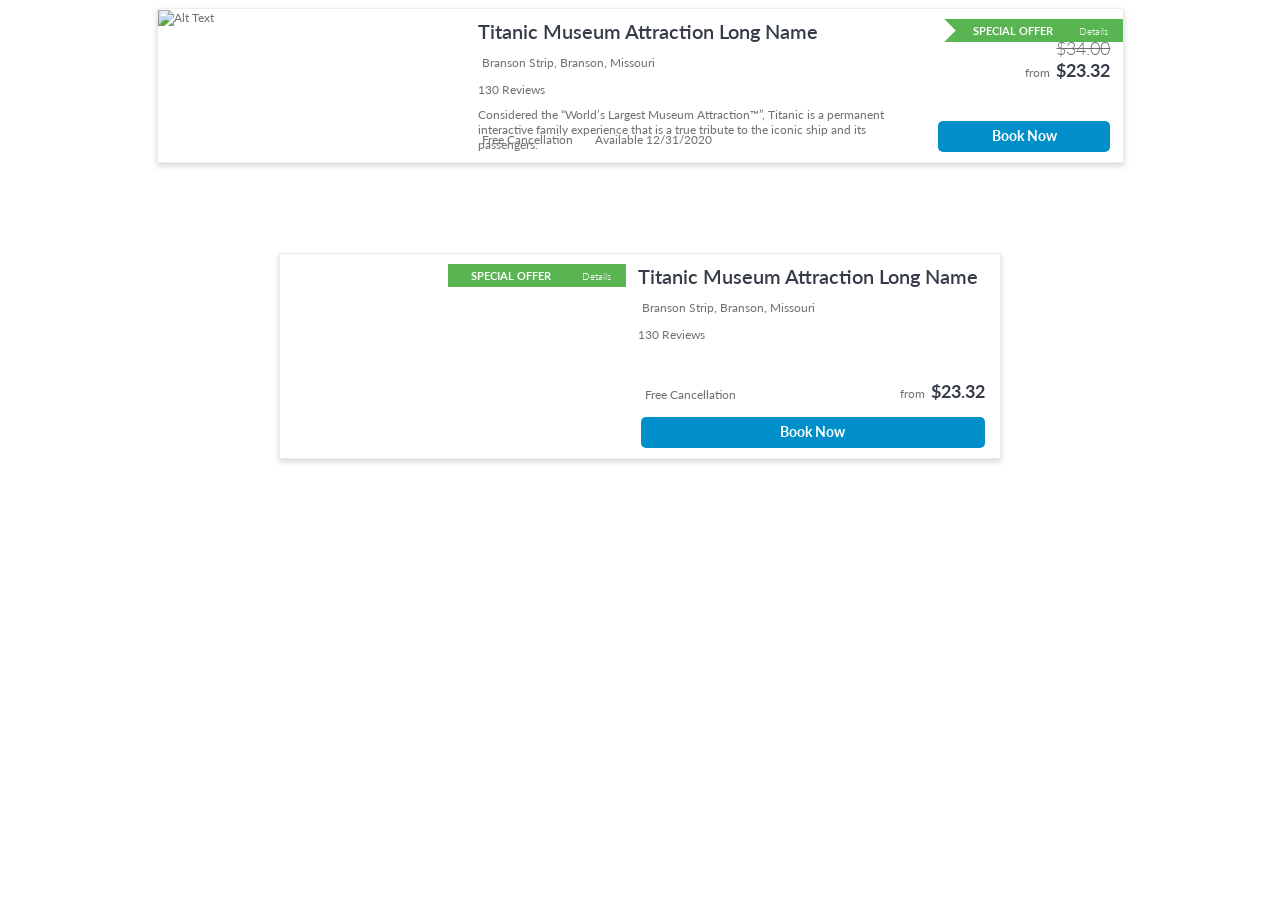
==== index.html @ 86818604 "." ====
<!doctype html>
<html lang="en">

  <head>

    <meta charset="utf-8">
    <meta name="viewport" content="width=device-width, initial-scale=1, shrink-to-fit=no">
    <meta name="author" content="Andres Ramirez - Front End Developer">

    <title>Tripster - Test</title>

    <link rel="stylesheet" type="text/css" href="https://static.reservedirect.com/Content/fontawesome/css/all.min.css" />

    <link href="https://fonts.googleapis.com/css2?family=Lato:wght@300;400;700&display=swap" rel="stylesheet">

    <link rel="stylesheet" type="text/css" href="css/promo-card.css" />

  </head>

  <body>

    <!-- Insert TEST content here! -->

    <!-- REGULAR VERSION -->
    <div class="promo-card">

      <div class="row">
        <div class="media">
          <div class="img-wrapper">
            <img src="https://content.tripster.com/media/product/gallery/539/Titanic___World_s_Largest_Museum_Attraction_(002).jpg" class="img-fluid" alt="Alt Text">
            <div class="offer-tab">
              <i class="fas fa-star mr"></i> SPECIAL OFFER <a href="" class="small">Details</a>
              <div class="indent lg-only"></div>
            </div>
          </div>
        </div>
        <!-- /.media -->

        <div class="card-details row">

          <div class="info">
            <h2 class="title">
              Titanic Museum Attraction Long Name
            </h2>
            <div class="location mb">
              <i class="fas fa-map-marker-alt gray mr"></i>
              Branson Strip, Branson, Missouri
            </div>
            <div class="ratings mb">
              <i class="fas fa-star gold"></i>
              <i class="fas fa-star gold"></i>
              <i class="fas fa-star gold"></i>
              <i class="fas fa-star gold"></i>
              <i class="fas fa-star-half-alt gold"></i>
              <span class="ml-sm">130 Reviews</span>
            </div>
            <div class="description mb">
              Considered the “World’s Largest Museum Attraction™”, Titanic is a permanent interactive family experience that is a true tribute to the iconic ship and its passengers.
            </div>
            <div class="policy lg-only">
              <span class="cancellation mb">
                <i class="fas fa-shield-check gray mr"></i>
                Free Cancellation
              </span>
              <span class="availability mb">
                <i class="fas fa-calendar-alt gray mr"></i>
                Available 12/31/2020
              </span>
            </div>
          </div>
          <!-- /.info -->

          <div class="pricebox row center-align">
            <div class="policy d-lg-none">
              <span class="cancellation d-block mb">
                <i class="fas fa-shield-check gray mr"></i>
                Free Cancellation
              </span>
              <span class="availability d-block mb">
                <i class="fas fa-calendar-alt gray mr"></i>
                Available 12/31/2020
              </span>
            </div>
            <div class="value mb">
              <div class="full-price">
                <del>
                  $34.00
                </del>
              </div>
              <div class="discount-price">
                <span class="small">from &nbsp;</span>$23.32
              </div>
            </div>
            <div class="cta">
              <a href="" class="button">
                Book Now
              </a>
            </div>
          </div>
          <!-- /.pricebox -->

        </div>
        <!-- /.card-details -->

      </div>
      <!-- /.row -->
    </div>
    <!-- /.promo-card -->

    <br><br><br><br><br>

    <!-- TRUNCATED VERSION -->
    <div class="promo-card truncated">

      <div class="row">

        <div class="media">
          <div class="img-wrapper">
            <img src="https://content.tripster.com/media/product/gallery/539/Titanic___World_s_Largest_Museum_Attraction_(002).jpg" class="img-fluid" alt="Alt Text">
            <div class="offer-tab">
              <i class="fas fa-star mr"></i> SPECIAL OFFER <a href="" class="small">Details</a>
              <div class="indent lg-only"></div>
            </div>
          </div>
        </div>
        <!-- /.media -->

        <div class="card-details row">

          <div class="info">
            <h2 class="title">
              Titanic Museum Attraction Long Name
            </h2>
            <div class="location mb">
              <i class="fas fa-map-marker-alt gray mr"></i>
              Branson Strip, Branson, Missouri
            </div>
            <div class="ratings mb">
              <i class="fas fa-star gold"></i>
              <i class="fas fa-star gold"></i>
              <i class="fas fa-star gold"></i>
              <i class="fas fa-star gold"></i>
              <i class="fas fa-star-half-alt gold"></i>
              <span class="ml-sm">130 Reviews</span>
            </div>
            <div class="description mb">
              Considered the “World’s Largest Museum Attraction™”, Titanic is a permanent interactive family experience that is a true tribute to the iconic ship and its passengers.
            </div>
          </div>
          <!-- /.info -->

          <div class="pricebox row center-align">
            <div class="policy d-lg-none">
              <span class="cancellation d-block mb">
                <i class="fas fa-shield-check gray mr"></i>
                Free Cancellation
              </span>
              <span class="availability d-block mb">
                <i class="fas fa-calendar-alt gray mr"></i>
                Available 12/31/2020
              </span>
            </div>
            <div class="value mb">
              <div class="full-price">
                <del>
                  $34.00
                </del>
              </div>
              <div class="discount-price">
                <span class="small">from &nbsp;</span>$23.32
              </div>
            </div>
            <div class="cta">
              <a href="" class="button">
                Book Now
              </a>
            </div>
          </div>
          <!-- /.pricebox -->

        </div>
        <!-- /.card-details -->

      </div>
      <!-- /.row -->
    </div>
    <!-- /.promo-card.truncated -->

  </body>
</html>
---- css/promo-card.css ----
/***** PROMO CARD *****/


/* Mobile Display */

.promo-card {
  font-family: 'Lato', sans-serif !important;
  font-size: 12px;
  color: #707070;
  position: relative;
  max-width: 305px;
  border: 1px solid rgba(112, 112, 112, 0.13);
  background: #ffffff;
  box-shadow: 0px 3px 6px rgba(0, 0, 0, 0.16);
  margin: 0 auto;
}

.promo-card.truncated .info .description,
.promo-card.truncated .pricebox .availability,
.promo-card.truncated .pricebox .full-price {
  display: none !important;
}

.promo-card.border-solid {
  border: 1px solid #D1D1D1;
  box-shadow: none;
}

.promo-card *,
.promo-card ::after,
.promo-card::before {
  box-sizing: border-box;
}

.promo-card .img-fluid {
  max-width: 100%;
  height: auto;
  vertical-align: middle;
  border-style: none;
}

.promo-card .d-block {
  display: block;
}

.promo-card a {
  text-decoration: none;
}

.promo-card .fas {
  font-size: 14px;
}

.promo-card .gray {
  color: #D1D1D1;
}

.promo-card .gold {
  color: #FAAA2F;
}

.promo-card .small {
  font-size: 12px;
  font-weight: 400;
  color: #707070;
}

.promo-card .mb {
  margin-bottom: 10px;
}

.promo-card .mr {
  margin-right: 4px;
}

.promo-card .row {
  margin: 0;
  display: -ms-flexbox;
  display: flex;
  -ms-flex-wrap: wrap;
  flex-wrap: wrap;
}

.promo-card .center-align {
  -ms-flex-align: center!important;
  align-items: center!important;
}

.promo-card .info {
  padding: 10px 12px;
}

.promo-card .media {
  position: relative;
}

.promo-card .media img {
  width: 100%;
  max-width: 305px;
}

.promo-card .offer-tab {
  background: #59B552;
  color: #ffffff;
  font-weight: 700;
  font-size: 11px;
  text-transform: uppercase;
  padding: 5px 15px;
  width: 178px;
  display: flex;
  -ms-flex-align: center!important;
  align-items: center!important;
  position: absolute;
  top: 10px;
  right: 0;
}

.promo-card .offer-tab .indent {
  position: absolute;
  top: 0px;
  left: -15px;
  border-style: solid;
  border-width: 0px 23px 23px 0;
  border-color: transparent #ffffff transparent transparent;
  transform: rotate(45deg);
}

.promo-card .offer-tab .fas {
  font-size: 12px;
  margin-right: 8px;
}

.promo-card .offer-tab .small {
  color: #ffffff;
  font-weight: 300;
  font-size: 10px;
  text-transform: none;
  margin-left: auto;
}

.promo-card .value {
  font-size: 18px;
  text-align: right;
}

.promo-card .full-price {
  font-weight: 300;
}

.promo-card .discount-price {
  color: #363C48;
  font-weight: 700;
  margin-bottom: 5px;
}

.promo-card h2.title {
  font-size: 20px;
  font-weight: 600;
  color: #363C48;
  margin: 0 0 10px 0;
  padding: 0;
}

.promo-card .policy {
  -ms-flex: 0 0 58%;
  flex: 0 0 58%;
  max-width: 58%;
}

.promo-card .value {
  -ms-flex: 0 0 42%;
  flex: 0 0 42%;
  max-width: 42%;
}

.promo-card .pricebox {
  padding: 0 15px 10px;
  margin-top: auto;
  width: 100%;
  max-width: 100%;
}

.promo-card .cta {
  margin-top: auto;
  width: 100%;
}

.promo-card a.button {
  background-color: #008FC9;
  color: #ffffff;
  font-weight: 700;
  font-size: 14px;
  padding: 6px 24px;
  text-align: center;
  border-radius: 5px;
  display: block;
  width: 100%;
  vertical-align: middle;
  line-height: 1.35;
}


/* Tablet Display */

@media (min-width: 576px) {
  .promo-card {
    max-width: 720px;
  }
  .promo-card .media {
    -ms-flex: 0 0 48%;
    flex: 0 0 48%;
    max-width: 48%;
    overflow: hidden;
  }
  .promo-card .media img {
    width: auto;
    max-width: 100%; /* IE Fix, ignored by Chrome */
    max-width: initial;
    height: 305px;
  }
  .promo-card.truncated .img-wrapper {
    display: flex;
    height: 204px;
    align-items: center;
    justify-content: center;
  }
  .promo-card .card-details {
    -ms-flex: 0 0 52%;
    flex: 0 0 52%;
    max-width: 52%;
  }
}


/* Desktop Display */

@media (min-width: 992px) {
  .promo-card:not(.truncated) {
    max-width: 965px;
  }
  .promo-card .d-lg-none {
    display: none !important;
  }
  .promo-card.truncated .lg-only {
    display: none !important;
  }
  .promo-card.truncated .d-lg-none {
    display: block !important;
  }
  .promo-card:not(.truncated) .media {
    position: static;
    -ms-flex: 0 0 32%;
    flex: 0 0 32%;
    max-width: 32%;
    max-height: 204px;
  }
  .promo-card:not(.truncated) .media img {
    height: auto;
    max-width: 100%;
  }
  .promo-card:not(.truncated) .offer-tab {
    padding: 5px 15px 5px 22px;
    width: 180px;
  }
  .promo-card:not(.truncated) .card-details {
    -ms-flex: 0 0 68%;
    flex: 0 0 68%;
    max-width: 68%;
  }
  .promo-card:not(.truncated) .info {
    -ms-flex: 0 0 70%;
    flex: 0 0 70%;
    max-width: 70%;
  }
  .promo-card h2.title {
    font-size: 20px;
  }
  .promo-card .description {
    margin-bottom: auto;
  }
  .promo-card .policy.lg-only {
    position: absolute;
    bottom: 15px;
    max-width: 100%;
    flex: 0 0;
    -ms-flex: 0 0;
  }
  .promo-card:not(.truncated) .policy .cancellation,
  .promo-card:not(.truncated) .policy .availability {
    margin-bottom: 15px;
    margin-right: 15px;
  }
  .promo-card:not(.truncated) .pricebox {
    flex: 0 0 30%;
    max-width: 30%;
    padding: 0 12px 10px 12px;
    margin-top: 0;
  }
  .promo-card:not(.truncated) .value {
    -ms-flex: 0 0 100%;
    flex: 0 0 100%;
    max-width: 100%;
    margin-top: 20px;
  }
}

@media (max-width: 991.98px) {
  .lg-only {
    display: none !important;
  }
}
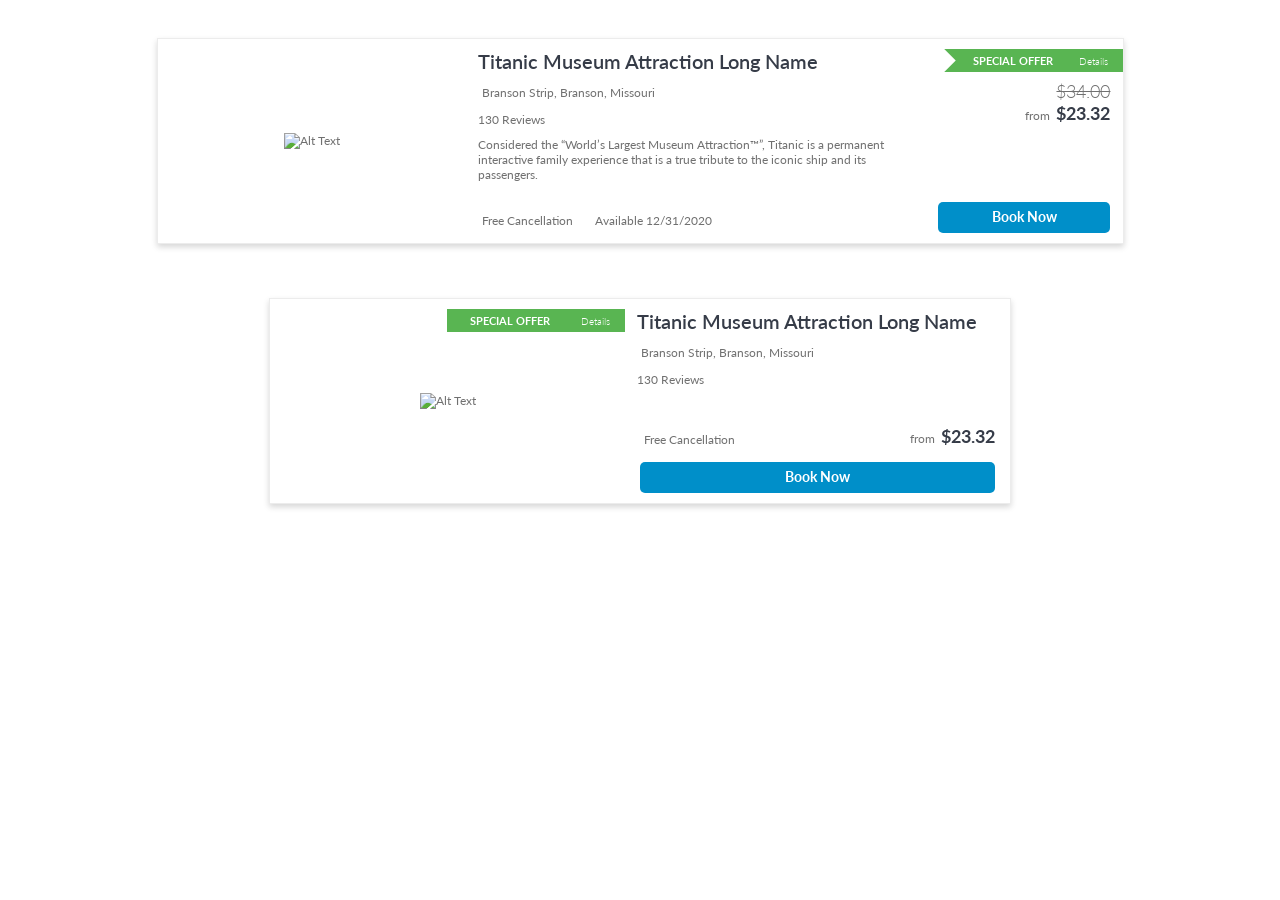
==== commit 3e7346f8: "final edits" ====
--- a/index.html
+++ b/index.html
@@ -22,170 +22,174 @@
 
     <!-- Insert TEST content here! -->
 
-    <!-- REGULAR VERSION -->
-    <div class="promo-card">
+    <div style="padding: 30px 10px">
 
-      <div class="row">
-        <div class="media">
-          <div class="img-wrapper">
-            <img src="https://content.tripster.com/media/product/gallery/539/Titanic___World_s_Largest_Museum_Attraction_(002).jpg" class="img-fluid" alt="Alt Text">
-            <div class="offer-tab">
-              <i class="fas fa-star mr"></i> SPECIAL OFFER <a href="" class="small">Details</a>
-              <div class="indent lg-only"></div>
+      <!-- REGULAR VERSION -->
+      <div class="promo-card">
+
+        <div class="row">
+          <div class="media">
+            <div class="img-wrapper">
+              <img src="https://content.tripster.com/media/product/gallery/539/Titanic___World_s_Largest_Museum_Attraction_(002).jpg" class="img-fluid" alt="Alt Text">
+              <div class="offer-tab">
+                <i class="fas fa-star mr"></i> SPECIAL OFFER <a href="" class="small">Details</a>
+                <div class="indent lg-only"></div>
+              </div>
             </div>
           </div>
+          <!-- /.media -->
+
+          <div class="card-details row">
+
+            <div class="info">
+              <h2 class="title">
+                Titanic Museum Attraction Long Name
+              </h2>
+              <div class="location mb">
+                <i class="fas fa-map-marker-alt gray mr"></i>
+                Branson Strip, Branson, Missouri
+              </div>
+              <div class="ratings mb">
+                <i class="fas fa-star gold"></i>
+                <i class="fas fa-star gold"></i>
+                <i class="fas fa-star gold"></i>
+                <i class="fas fa-star gold"></i>
+                <i class="fas fa-star-half-alt gold"></i>
+                <span class="ml-sm">130 Reviews</span>
+              </div>
+              <div class="description mb">
+                Considered the “World’s Largest Museum Attraction™”, Titanic is a permanent interactive family experience that is a true tribute to the iconic ship and its passengers.
+              </div>
+              <div class="policy lg-only">
+                <span class="cancellation mb">
+                  <i class="fas fa-shield-check gray mr"></i>
+                  Free Cancellation
+                </span>
+                <span class="availability mb">
+                  <i class="fas fa-calendar-alt gray mr"></i>
+                  Available 12/31/2020
+                </span>
+              </div>
+            </div>
+            <!-- /.info -->
+
+            <div class="pricebox row center-align">
+              <div class="policy d-lg-none">
+                <span class="cancellation d-block mb">
+                  <i class="fas fa-shield-check gray mr"></i>
+                  Free Cancellation
+                </span>
+                <span class="availability d-block mb">
+                  <i class="fas fa-calendar-alt gray mr"></i>
+                  Available 12/31/2020
+                </span>
+              </div>
+              <div class="value mb">
+                <div class="full-price">
+                  <del>
+                    $34.00
+                  </del>
+                </div>
+                <div class="discount-price">
+                  <span class="small">from &nbsp;</span>$23.32
+                </div>
+              </div>
+              <div class="cta">
+                <a href="" class="button">
+                  Book Now
+                </a>
+              </div>
+            </div>
+            <!-- /.pricebox -->
+
+          </div>
+          <!-- /.card-details -->
+
         </div>
-        <!-- /.media -->
+        <!-- /.row -->
+      </div>
+      <!-- /.promo-card -->
 
-        <div class="card-details row">
+      <br><br><br>
 
-          <div class="info">
-            <h2 class="title">
-              Titanic Museum Attraction Long Name
-            </h2>
-            <div class="location mb">
-              <i class="fas fa-map-marker-alt gray mr"></i>
-              Branson Strip, Branson, Missouri
-            </div>
-            <div class="ratings mb">
-              <i class="fas fa-star gold"></i>
-              <i class="fas fa-star gold"></i>
-              <i class="fas fa-star gold"></i>
-              <i class="fas fa-star gold"></i>
-              <i class="fas fa-star-half-alt gold"></i>
-              <span class="ml-sm">130 Reviews</span>
-            </div>
-            <div class="description mb">
-              Considered the “World’s Largest Museum Attraction™”, Titanic is a permanent interactive family experience that is a true tribute to the iconic ship and its passengers.
-            </div>
-            <div class="policy lg-only">
-              <span class="cancellation mb">
-                <i class="fas fa-shield-check gray mr"></i>
-                Free Cancellation
-              </span>
-              <span class="availability mb">
-                <i class="fas fa-calendar-alt gray mr"></i>
-                Available 12/31/2020
-              </span>
+      <!-- TRUNCATED VERSION -->
+      <div class="promo-card truncated">
+
+        <div class="row">
+
+          <div class="media">
+            <div class="img-wrapper">
+              <img src="https://content.tripster.com/media/product/gallery/539/Titanic___World_s_Largest_Museum_Attraction_(002).jpg" class="img-fluid" alt="Alt Text">
+              <div class="offer-tab">
+                <i class="fas fa-star mr"></i> SPECIAL OFFER <a href="" class="small">Details</a>
+                <div class="indent lg-only"></div>
+              </div>
             </div>
           </div>
-          <!-- /.info -->
+          <!-- /.media -->
 
-          <div class="pricebox row center-align">
-            <div class="policy d-lg-none">
-              <span class="cancellation d-block mb">
-                <i class="fas fa-shield-check gray mr"></i>
-                Free Cancellation
-              </span>
-              <span class="availability d-block mb">
-                <i class="fas fa-calendar-alt gray mr"></i>
-                Available 12/31/2020
-              </span>
-            </div>
-            <div class="value mb">
-              <div class="full-price">
-                <del>
-                  $34.00
-                </del>
+          <div class="card-details row">
+
+            <div class="info">
+              <h2 class="title">
+                Titanic Museum Attraction Long Name
+              </h2>
+              <div class="location mb">
+                <i class="fas fa-map-marker-alt gray mr"></i>
+                Branson Strip, Branson, Missouri
               </div>
-              <div class="discount-price">
-                <span class="small">from &nbsp;</span>$23.32
+              <div class="ratings mb">
+                <i class="fas fa-star gold"></i>
+                <i class="fas fa-star gold"></i>
+                <i class="fas fa-star gold"></i>
+                <i class="fas fa-star gold"></i>
+                <i class="fas fa-star-half-alt gold"></i>
+                <span class="ml-sm">130 Reviews</span>
+              </div>
+              <div class="description mb">
+                Considered the “World’s Largest Museum Attraction™”, Titanic is a permanent interactive family experience that is a true tribute to the iconic ship and its passengers.
               </div>
             </div>
-            <div class="cta">
-              <a href="" class="button">
-                Book Now
-              </a>
+            <!-- /.info -->
+
+            <div class="pricebox row center-align">
+              <div class="policy d-lg-none">
+                <span class="cancellation d-block mb">
+                  <i class="fas fa-shield-check gray mr"></i>
+                  Free Cancellation
+                </span>
+                <span class="availability d-block mb">
+                  <i class="fas fa-calendar-alt gray mr"></i>
+                  Available 12/31/2020
+                </span>
+              </div>
+              <div class="value mb">
+                <div class="full-price">
+                  <del>
+                    $34.00
+                  </del>
+                </div>
+                <div class="discount-price">
+                  <span class="small">from &nbsp;</span>$23.32
+                </div>
+              </div>
+              <div class="cta">
+                <a href="" class="button">
+                  Book Now
+                </a>
+              </div>
             </div>
+            <!-- /.pricebox -->
+
           </div>
-          <!-- /.pricebox -->
+          <!-- /.card-details -->
 
         </div>
-        <!-- /.card-details -->
+        <!-- /.row -->
+      </div>
+      <!-- /.promo-card.truncated -->
 
-      </div>
-      <!-- /.row -->
     </div>
-    <!-- /.promo-card -->
-
-    <br><br><br><br><br>
-
-    <!-- TRUNCATED VERSION -->
-    <div class="promo-card truncated">
-
-      <div class="row">
-
-        <div class="media">
-          <div class="img-wrapper">
-            <img src="https://content.tripster.com/media/product/gallery/539/Titanic___World_s_Largest_Museum_Attraction_(002).jpg" class="img-fluid" alt="Alt Text">
-            <div class="offer-tab">
-              <i class="fas fa-star mr"></i> SPECIAL OFFER <a href="" class="small">Details</a>
-              <div class="indent lg-only"></div>
-            </div>
-          </div>
-        </div>
-        <!-- /.media -->
-
-        <div class="card-details row">
-
-          <div class="info">
-            <h2 class="title">
-              Titanic Museum Attraction Long Name
-            </h2>
-            <div class="location mb">
-              <i class="fas fa-map-marker-alt gray mr"></i>
-              Branson Strip, Branson, Missouri
-            </div>
-            <div class="ratings mb">
-              <i class="fas fa-star gold"></i>
-              <i class="fas fa-star gold"></i>
-              <i class="fas fa-star gold"></i>
-              <i class="fas fa-star gold"></i>
-              <i class="fas fa-star-half-alt gold"></i>
-              <span class="ml-sm">130 Reviews</span>
-            </div>
-            <div class="description mb">
-              Considered the “World’s Largest Museum Attraction™”, Titanic is a permanent interactive family experience that is a true tribute to the iconic ship and its passengers.
-            </div>
-          </div>
-          <!-- /.info -->
-
-          <div class="pricebox row center-align">
-            <div class="policy d-lg-none">
-              <span class="cancellation d-block mb">
-                <i class="fas fa-shield-check gray mr"></i>
-                Free Cancellation
-              </span>
-              <span class="availability d-block mb">
-                <i class="fas fa-calendar-alt gray mr"></i>
-                Available 12/31/2020
-              </span>
-            </div>
-            <div class="value mb">
-              <div class="full-price">
-                <del>
-                  $34.00
-                </del>
-              </div>
-              <div class="discount-price">
-                <span class="small">from &nbsp;</span>$23.32
-              </div>
-            </div>
-            <div class="cta">
-              <a href="" class="button">
-                Book Now
-              </a>
-            </div>
-          </div>
-          <!-- /.pricebox -->
-
-        </div>
-        <!-- /.card-details -->
-
-      </div>
-      <!-- /.row -->
-    </div>
-    <!-- /.promo-card.truncated -->
 
   </body>
 </html>
--- a/css/promo-card.css
+++ b/css/promo-card.css
@@ -8,7 +8,7 @@
   font-size: 12px;
   color: #707070;
   position: relative;
-  max-width: 305px;
+  max-width: 460px;
   border: 1px solid rgba(112, 112, 112, 0.13);
   background: #ffffff;
   box-shadow: 0px 3px 6px rgba(0, 0, 0, 0.16);
@@ -96,7 +96,7 @@
 
 .promo-card .media img {
   width: 100%;
-  max-width: 305px;
+  max-width: 460px;
 }
 
 .promo-card .offer-tab {
@@ -204,33 +204,59 @@
 
 @media (min-width: 576px) {
   .promo-card {
-    max-width: 720px;
+    max-width: 940px;
+  }
+  .promo-card.truncated {
+    max-width: 740px;
   }
   .promo-card .media {
+    -ms-flex: 0 0 50%;
+    flex: 0 0 50%;
+    max-width: 50%;
+    overflow: hidden;
+  }
+  .promo-card.truncated .media {
     -ms-flex: 0 0 48%;
     flex: 0 0 48%;
     max-width: 48%;
-    overflow: hidden;
   }
   .promo-card .media img {
     width: auto;
     max-width: 100%; /* IE Fix, ignored by Chrome */
     max-width: initial;
+    height: auto;
+    max-height: 330px;
+  }
+  .promo-card.truncated .media img {
+    max-height: 272px;
+  }
+  .promo-card .img-wrapper {
+    display: flex;
     height: 305px;
-  }
-  .promo-card.truncated .img-wrapper {
-    display: flex;
-    height: 204px;
     align-items: center;
     justify-content: center;
   }
+  .promo-card.truncated .img-wrapper {
+    height: 204px;
+  }
   .promo-card .card-details {
+    -ms-flex: 0 0 50%;
+    flex: 0 0 50%;
+    max-width: 50%;
+  }
+  .promo-card.truncated .card-details {
     -ms-flex: 0 0 52%;
     flex: 0 0 52%;
     max-width: 52%;
   }
 }
 
+@media (min-width: 768px) {
+  .promo-card .media img {
+    max-height: 355px;
+  }
+}
+
 
 /* Desktop Display */
 
@@ -246,6 +272,9 @@
   }
   .promo-card.truncated .d-lg-none {
     display: block !important;
+  }
+  .promo-card:not(.truncated) .img-wrapper {
+    height: 204px;
   }
   .promo-card:not(.truncated) .media {
     position: static;
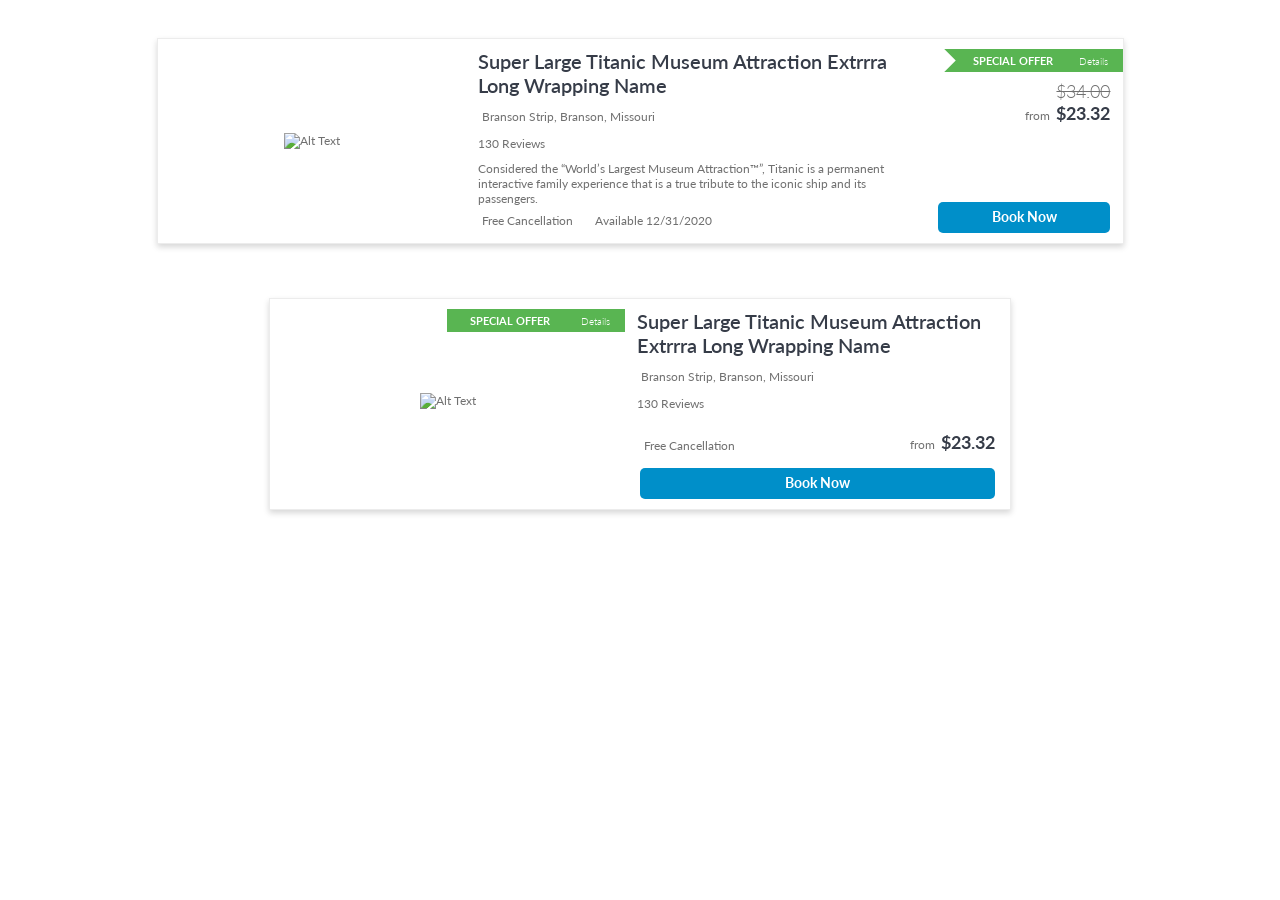
==== commit 05ccfd5a: "added wrapping text to card title" ====
--- a/index.html
+++ b/index.html
@@ -43,7 +43,7 @@
 
             <div class="info">
               <h2 class="title">
-                Titanic Museum Attraction Long Name
+                Super Large Titanic Museum Attraction Extrrra Long Wrapping Name
               </h2>
               <div class="location mb">
                 <i class="fas fa-map-marker-alt gray mr"></i>
@@ -132,7 +132,7 @@
 
             <div class="info">
               <h2 class="title">
-                Titanic Museum Attraction Long Name
+                Super Large Titanic Museum Attraction Extrrra Long Wrapping Name
               </h2>
               <div class="location mb">
                 <i class="fas fa-map-marker-alt gray mr"></i>
--- a/css/promo-card.css
+++ b/css/promo-card.css
@@ -199,6 +199,11 @@
   line-height: 1.35;
 }
 
+.promo-card a.button:hover,
+.promo-card a.button:active {
+  opacity: 0.9;
+  box-shadow: 1px 1px 3px rgba(0,0,0,0.25)
+}
 
 /* Tablet Display */
 
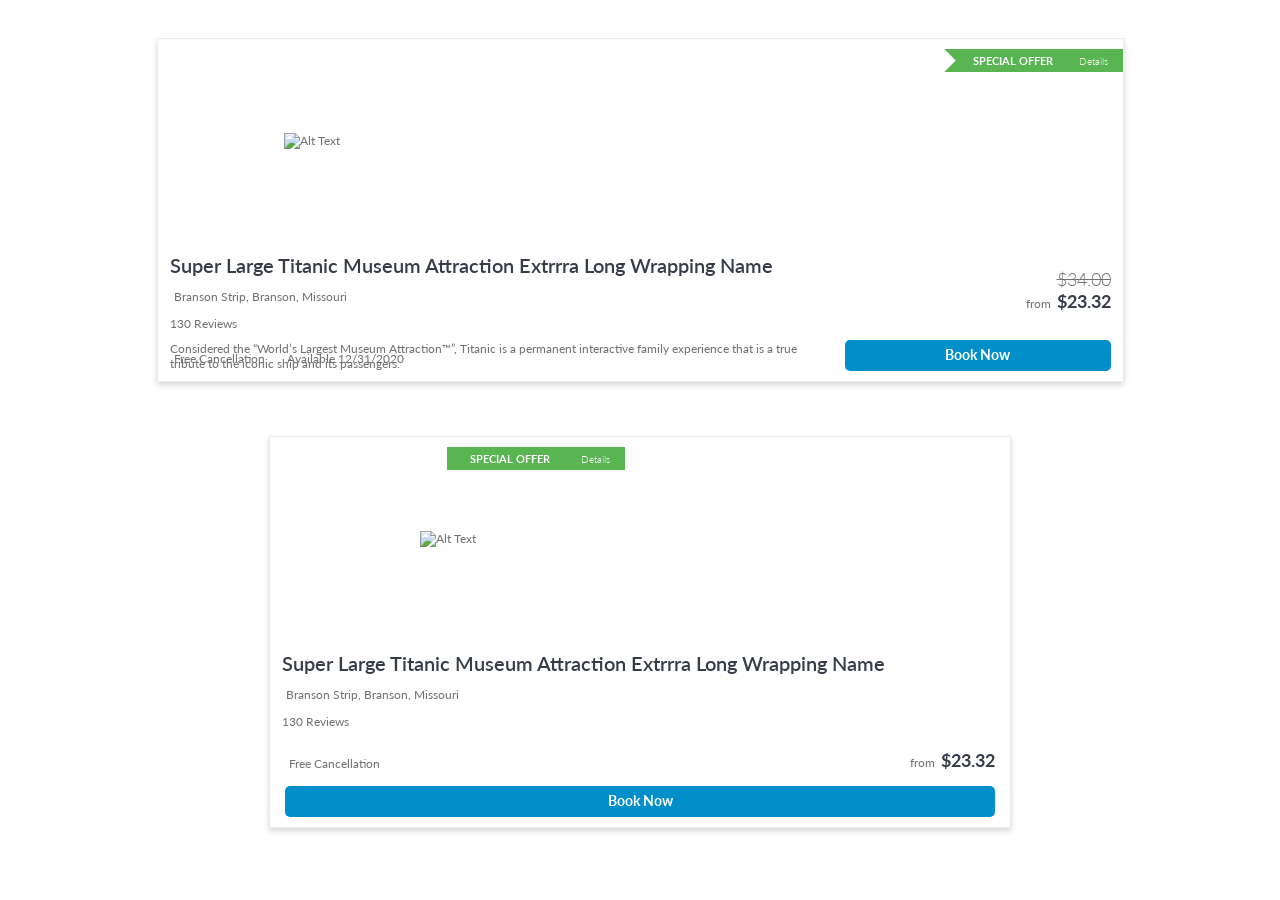
==== commit 52323bcc: "blog test version" ====
--- a/index.html
+++ b/index.html
@@ -9,8 +9,6 @@
     <meta name="author" content="Andres Ramirez - Front End Developer">
 
     <title>Tripster - Test</title>
-
-    <link rel="stylesheet" type="text/css" href="https://static.reservedirect.com/Content/fontawesome/css/all.min.css" />
 
     <link href="https://fonts.googleapis.com/css2?family=Lato:wght@300;400;700&display=swap" rel="stylesheet">
 
@@ -39,7 +37,7 @@
           </div>
           <!-- /.media -->
 
-          <div class="card-details row">
+          <div class="details row">
 
             <div class="info">
               <h2 class="title">
@@ -57,7 +55,7 @@
                 <i class="fas fa-star-half-alt gold"></i>
                 <span class="ml-sm">130 Reviews</span>
               </div>
-              <div class="description mb">
+              <div class="description">
                 Considered the “World’s Largest Museum Attraction™”, Titanic is a permanent interactive family experience that is a true tribute to the iconic ship and its passengers.
               </div>
               <div class="policy lg-only">
@@ -103,7 +101,7 @@
             <!-- /.pricebox -->
 
           </div>
-          <!-- /.card-details -->
+          <!-- /.details -->
 
         </div>
         <!-- /.row -->
@@ -128,7 +126,7 @@
           </div>
           <!-- /.media -->
 
-          <div class="card-details row">
+          <div class="details row">
 
             <div class="info">
               <h2 class="title">
@@ -146,7 +144,7 @@
                 <i class="fas fa-star-half-alt gold"></i>
                 <span class="ml-sm">130 Reviews</span>
               </div>
-              <div class="description mb">
+              <div class="description">
                 Considered the “World’s Largest Museum Attraction™”, Titanic is a permanent interactive family experience that is a true tribute to the iconic ship and its passengers.
               </div>
             </div>
@@ -182,7 +180,7 @@
             <!-- /.pricebox -->
 
           </div>
-          <!-- /.card-details -->
+          <!-- /.details -->
 
         </div>
         <!-- /.row -->
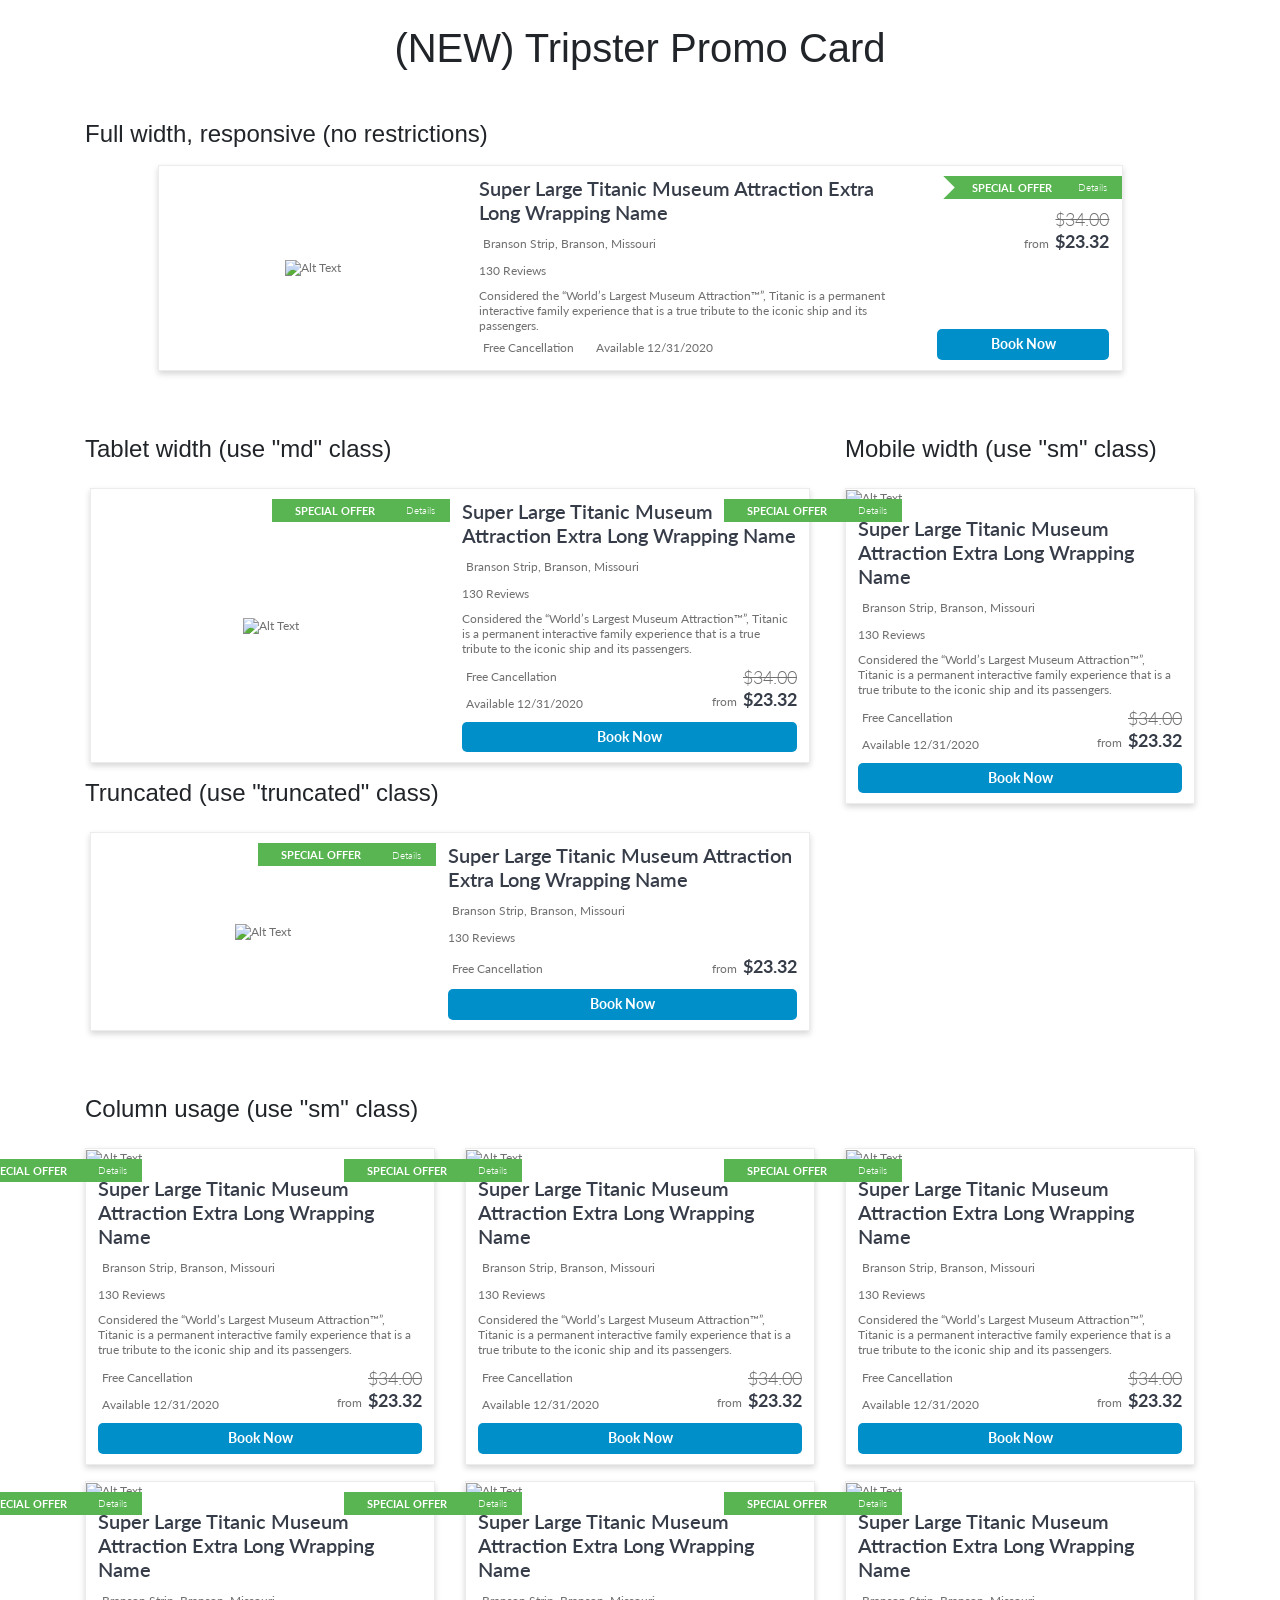
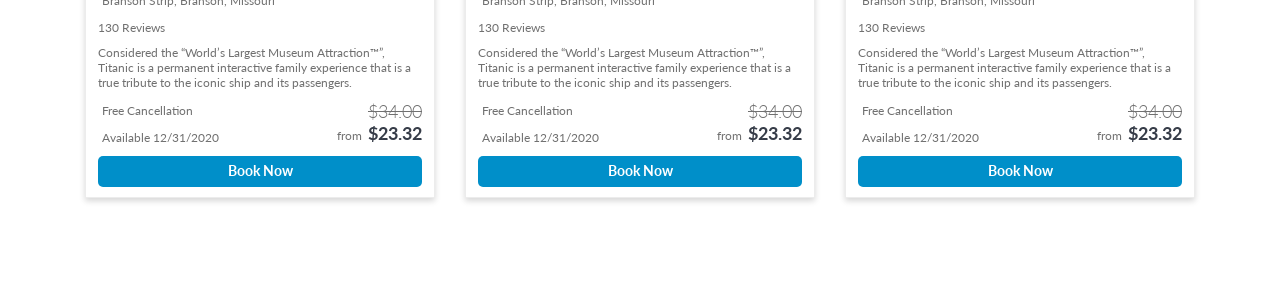
==== commit 5a904b3b: "css cleanup + usage examples" ====
--- a/index.html
+++ b/index.html
@@ -12,182 +12,1037 @@
 
     <link href="https://fonts.googleapis.com/css2?family=Lato:wght@300;400;700&display=swap" rel="stylesheet">
 
+    <!-- Bootstrap core CSS -->
+    <link href="https://stackpath.bootstrapcdn.com/bootstrap/4.5.2/css/bootstrap.min.css" type="text/css" rel="stylesheet">
+
+    <!-- Promo Card Styles -->
     <link rel="stylesheet" type="text/css" href="css/promo-card.css" />
 
   </head>
 
   <body>
 
-    <!-- Insert TEST content here! -->
-
-    <div style="padding: 30px 10px">
-
-      <!-- REGULAR VERSION -->
-      <div class="promo-card">
-
-        <div class="row">
-          <div class="media">
-            <div class="img-wrapper">
-              <img src="https://content.tripster.com/media/product/gallery/539/Titanic___World_s_Largest_Museum_Attraction_(002).jpg" class="img-fluid" alt="Alt Text">
-              <div class="offer-tab">
-                <i class="fas fa-star mr"></i> SPECIAL OFFER <a href="" class="small">Details</a>
-                <div class="indent lg-only"></div>
-              </div>
+    <div class="container py-4">
+
+      <h1 class="mb-5 text-center">(NEW) Tripster Promo Card</h1>
+      
+      <div class="row mb-5">
+        <div class="col-12">
+          <h4 class="mb-3">Full width, responsive (no restrictions)</h4>
+
+          <div class="promo-card">
+
+            <div class="row">
+
+              <div class="media">
+                <div class="img-wrapper">
+                  <img src="https://content.tripster.com/media/product/gallery/539/Titanic___World_s_Largest_Museum_Attraction_(002).jpg" class="img-fluid" alt="Alt Text">
+                  <div class="offer-tab">
+                    <i class="fas fa-star mr"></i> SPECIAL OFFER <a href="" class="small">Details</a>
+                    <div class="indent lg-only"></div>
+                  </div>
+                </div>
+              </div>
+              <!-- /.media -->
+
+              <div class="details row">
+
+                <div class="info">
+
+                  <h2 class="title">
+                    Super Large Titanic Museum Attraction Extra Long Wrapping Name
+                  </h2>
+
+                  <div class="location mb">
+                    <i class="fas fa-map-marker-alt gray mr"></i>
+                    Branson Strip, Branson, Missouri
+                  </div>
+
+                  <div class="ratings mb">
+                    <i class="fas fa-star gold"></i>
+                    <i class="fas fa-star gold"></i>
+                    <i class="fas fa-star gold"></i>
+                    <i class="fas fa-star gold"></i>
+                    <i class="fas fa-star-half-alt gold"></i>
+                    <span class="ml-sm">130 Reviews</span>
+                  </div>
+
+                  <div class="description">
+                    Considered the “World’s Largest Museum Attraction™”, Titanic is a permanent interactive family experience that is a true tribute to the iconic ship and its passengers.
+                  </div>
+
+                  <div class="policy lg-only">
+                    <span class="cancellation mb">
+                      <i class="fas fa-shield-check gray mr"></i>
+                      Free Cancellation
+                    </span>
+                    <span class="availability mb">
+                      <i class="fas fa-calendar-alt gray mr"></i>
+                      Available 12/31/2020
+                    </span>
+                  </div>
+
+                </div>
+                <!-- /.info -->
+
+                <div class="pricebox row center-align">
+
+                  <div class="policy d-lg-none">
+                    <span class="cancellation d-block mb">
+                      <i class="fas fa-shield-check gray mr"></i>
+                      Free Cancellation
+                    </span>
+                    <span class="availability d-block mb">
+                      <i class="fas fa-calendar-alt gray mr"></i>
+                      Available 12/31/2020
+                    </span>
+                  </div>
+
+                  <div class="value mb">
+                    <div class="full-price">
+                      <del>
+                        $34.00
+                      </del>
+                    </div>
+                    <div class="discount-price">
+                      <span class="small">from &nbsp;</span>$23.32
+                    </div>
+                  </div>
+
+                  <div class="cta">
+                    <a href="" class="button">
+                      Book Now
+                    </a>
+                  </div>
+
+                </div>
+                <!-- /.pricebox -->
+
+              </div>
+              <!-- /.details -->
+
             </div>
+            <!-- /.row -->
+
           </div>
-          <!-- /.media -->
-
-          <div class="details row">
-
-            <div class="info">
-              <h2 class="title">
-                Super Large Titanic Museum Attraction Extrrra Long Wrapping Name
-              </h2>
-              <div class="location mb">
-                <i class="fas fa-map-marker-alt gray mr"></i>
-                Branson Strip, Branson, Missouri
-              </div>
-              <div class="ratings mb">
-                <i class="fas fa-star gold"></i>
-                <i class="fas fa-star gold"></i>
-                <i class="fas fa-star gold"></i>
-                <i class="fas fa-star gold"></i>
-                <i class="fas fa-star-half-alt gold"></i>
-                <span class="ml-sm">130 Reviews</span>
-              </div>
-              <div class="description">
-                Considered the “World’s Largest Museum Attraction™”, Titanic is a permanent interactive family experience that is a true tribute to the iconic ship and its passengers.
-              </div>
-              <div class="policy lg-only">
-                <span class="cancellation mb">
-                  <i class="fas fa-shield-check gray mr"></i>
-                  Free Cancellation
-                </span>
-                <span class="availability mb">
-                  <i class="fas fa-calendar-alt gray mr"></i>
-                  Available 12/31/2020
-                </span>
-              </div>
+          <!-- /.promo-card -->
+
+        </div>
+      </div>
+      <!-- /.row.mb-5 -->
+
+      <div class="row mb-5">
+        <div class="col-lg-8">
+          <h4 class="py-3">Tablet width (use "md" class)</h4>
+
+          <div class="promo-card md">
+
+            <div class="row">
+
+              <div class="media">
+                <div class="img-wrapper">
+                  <img src="https://content.tripster.com/media/product/gallery/539/Titanic___World_s_Largest_Museum_Attraction_(002).jpg" class="img-fluid" alt="Alt Text">
+                  <div class="offer-tab">
+                    <i class="fas fa-star mr"></i> SPECIAL OFFER <a href="" class="small">Details</a>
+                    <div class="indent lg-only"></div>
+                  </div>
+                </div>
+              </div>
+              <!-- /.media -->
+
+              <div class="details row">
+
+                <div class="info">
+
+                  <h2 class="title">
+                    Super Large Titanic Museum Attraction Extra Long Wrapping Name
+                  </h2>
+
+                  <div class="location mb">
+                    <i class="fas fa-map-marker-alt gray mr"></i>
+                    Branson Strip, Branson, Missouri
+                  </div>
+
+                  <div class="ratings mb">
+                    <i class="fas fa-star gold"></i>
+                    <i class="fas fa-star gold"></i>
+                    <i class="fas fa-star gold"></i>
+                    <i class="fas fa-star gold"></i>
+                    <i class="fas fa-star-half-alt gold"></i>
+                    <span class="ml-sm">130 Reviews</span>
+                  </div>
+
+                  <div class="description">
+                    Considered the “World’s Largest Museum Attraction™”, Titanic is a permanent interactive family experience that is a true tribute to the iconic ship and its passengers.
+                  </div>
+
+                  <div class="policy lg-only">
+                    <span class="cancellation mb">
+                      <i class="fas fa-shield-check gray mr"></i>
+                      Free Cancellation
+                    </span>
+                    <span class="availability mb">
+                      <i class="fas fa-calendar-alt gray mr"></i>
+                      Available 12/31/2020
+                    </span>
+                  </div>
+
+                </div>
+                <!-- /.info -->
+
+                <div class="pricebox row center-align">
+
+                  <div class="policy d-lg-none">
+                    <span class="cancellation d-block mb">
+                      <i class="fas fa-shield-check gray mr"></i>
+                      Free Cancellation
+                    </span>
+                    <span class="availability d-block mb">
+                      <i class="fas fa-calendar-alt gray mr"></i>
+                      Available 12/31/2020
+                    </span>
+                  </div>
+
+                  <div class="value mb">
+                    <div class="full-price">
+                      <del>
+                        $34.00
+                      </del>
+                    </div>
+                    <div class="discount-price">
+                      <span class="small">from &nbsp;</span>$23.32
+                    </div>
+                  </div>
+
+                  <div class="cta">
+                    <a href="" class="button">
+                      Book Now
+                    </a>
+                  </div>
+
+                </div>
+                <!-- /.pricebox -->
+
+              </div>
+              <!-- /.details -->
+
             </div>
-            <!-- /.info -->
-
-            <div class="pricebox row center-align">
-              <div class="policy d-lg-none">
-                <span class="cancellation d-block mb">
-                  <i class="fas fa-shield-check gray mr"></i>
-                  Free Cancellation
-                </span>
-                <span class="availability d-block mb">
-                  <i class="fas fa-calendar-alt gray mr"></i>
-                  Available 12/31/2020
-                </span>
-              </div>
-              <div class="value mb">
-                <div class="full-price">
-                  <del>
-                    $34.00
-                  </del>
-                </div>
-                <div class="discount-price">
-                  <span class="small">from &nbsp;</span>$23.32
-                </div>
-              </div>
-              <div class="cta">
-                <a href="" class="button">
-                  Book Now
-                </a>
-              </div>
+            <!-- /.row -->
+
+          </div>
+          <!-- /.promo-card -->
+
+          <h4 class="py-3">Truncated (use "truncated" class)</h4>
+
+          <div class="promo-card truncated">
+
+            <div class="row">
+
+              <div class="media">
+                <div class="img-wrapper">
+                  <img src="https://content.tripster.com/media/product/gallery/539/Titanic___World_s_Largest_Museum_Attraction_(002).jpg" class="img-fluid" alt="Alt Text">
+                  <div class="offer-tab">
+                    <i class="fas fa-star mr"></i> SPECIAL OFFER <a href="" class="small">Details</a>
+                    <div class="indent lg-only"></div>
+                  </div>
+                </div>
+              </div>
+              <!-- /.media -->
+
+              <div class="details row">
+
+                <div class="info">
+
+                  <h2 class="title">
+                    Super Large Titanic Museum Attraction Extra Long Wrapping Name
+                  </h2>
+
+                  <div class="location mb">
+                    <i class="fas fa-map-marker-alt gray mr"></i>
+                    Branson Strip, Branson, Missouri
+                  </div>
+
+                  <div class="ratings mb">
+                    <i class="fas fa-star gold"></i>
+                    <i class="fas fa-star gold"></i>
+                    <i class="fas fa-star gold"></i>
+                    <i class="fas fa-star gold"></i>
+                    <i class="fas fa-star-half-alt gold"></i>
+                    <span class="ml-sm">130 Reviews</span>
+                  </div>
+
+                  <div class="description">
+                    Considered the “World’s Largest Museum Attraction™”, Titanic is a permanent interactive family experience that is a true tribute to the iconic ship and its passengers.
+                  </div>
+
+                  <div class="policy lg-only">
+                    <span class="cancellation mb">
+                      <i class="fas fa-shield-check gray mr"></i>
+                      Free Cancellation
+                    </span>
+                    <span class="availability mb">
+                      <i class="fas fa-calendar-alt gray mr"></i>
+                      Available 12/31/2020
+                    </span>
+                  </div>
+
+                </div>
+                <!-- /.info -->
+
+                <div class="pricebox row center-align">
+
+                  <div class="policy d-lg-none">
+                    <span class="cancellation d-block mb">
+                      <i class="fas fa-shield-check gray mr"></i>
+                      Free Cancellation
+                    </span>
+                    <span class="availability d-block mb">
+                      <i class="fas fa-calendar-alt gray mr"></i>
+                      Available 12/31/2020
+                    </span>
+                  </div>
+
+                  <div class="value mb">
+                    <div class="full-price">
+                      <del>
+                        $34.00
+                      </del>
+                    </div>
+                    <div class="discount-price">
+                      <span class="small">from &nbsp;</span>$23.32
+                    </div>
+                  </div>
+
+                  <div class="cta">
+                    <a href="" class="button">
+                      Book Now
+                    </a>
+                  </div>
+
+                </div>
+                <!-- /.pricebox -->
+
+              </div>
+              <!-- /.details -->
+
             </div>
-            <!-- /.pricebox -->
+            <!-- /.row -->
 
           </div>
-          <!-- /.details -->
+          <!-- /.promo-card -->
 
         </div>
-        <!-- /.row -->
+        <div class="col-lg-4">
+          <h4 class="py-3">Mobile width (use "sm" class)</h4>
+
+          <div class="promo-card sm">
+
+            <div class="row">
+
+              <div class="media">
+                <div class="img-wrapper">
+                  <img src="https://content.tripster.com/media/product/gallery/539/Titanic___World_s_Largest_Museum_Attraction_(002).jpg" class="img-fluid" alt="Alt Text">
+                  <div class="offer-tab">
+                    <i class="fas fa-star mr"></i> SPECIAL OFFER <a href="" class="small">Details</a>
+                    <div class="indent lg-only"></div>
+                  </div>
+                </div>
+              </div>
+              <!-- /.media -->
+
+              <div class="details row">
+
+                <div class="info">
+
+                  <h2 class="title">
+                    Super Large Titanic Museum Attraction Extra Long Wrapping Name
+                  </h2>
+
+                  <div class="location mb">
+                    <i class="fas fa-map-marker-alt gray mr"></i>
+                    Branson Strip, Branson, Missouri
+                  </div>
+
+                  <div class="ratings mb">
+                    <i class="fas fa-star gold"></i>
+                    <i class="fas fa-star gold"></i>
+                    <i class="fas fa-star gold"></i>
+                    <i class="fas fa-star gold"></i>
+                    <i class="fas fa-star-half-alt gold"></i>
+                    <span class="ml-sm">130 Reviews</span>
+                  </div>
+
+                  <div class="description">
+                    Considered the “World’s Largest Museum Attraction™”, Titanic is a permanent interactive family experience that is a true tribute to the iconic ship and its passengers.
+                  </div>
+
+                  <div class="policy lg-only">
+                    <span class="cancellation mb">
+                      <i class="fas fa-shield-check gray mr"></i>
+                      Free Cancellation
+                    </span>
+                    <span class="availability mb">
+                      <i class="fas fa-calendar-alt gray mr"></i>
+                      Available 12/31/2020
+                    </span>
+                  </div>
+
+                </div>
+                <!-- /.info -->
+
+                <div class="pricebox row center-align">
+
+                  <div class="policy d-lg-none">
+                    <span class="cancellation d-block mb">
+                      <i class="fas fa-shield-check gray mr"></i>
+                      Free Cancellation
+                    </span>
+                    <span class="availability d-block mb">
+                      <i class="fas fa-calendar-alt gray mr"></i>
+                      Available 12/31/2020
+                    </span>
+                  </div>
+
+                  <div class="value mb">
+                    <div class="full-price">
+                      <del>
+                        $34.00
+                      </del>
+                    </div>
+                    <div class="discount-price">
+                      <span class="small">from &nbsp;</span>$23.32
+                    </div>
+                  </div>
+
+                  <div class="cta">
+                    <a href="" class="button">
+                      Book Now
+                    </a>
+                  </div>
+
+                </div>
+                <!-- /.pricebox -->
+
+              </div>
+              <!-- /.details -->
+
+            </div>
+            <!-- /.row -->
+
+          </div>
+          <!-- /.promo-card -->
+
+        </div>
       </div>
-      <!-- /.promo-card -->
-
-      <br><br><br>
-
-      <!-- TRUNCATED VERSION -->
-      <div class="promo-card truncated">
-
-        <div class="row">
-
-          <div class="media">
-            <div class="img-wrapper">
-              <img src="https://content.tripster.com/media/product/gallery/539/Titanic___World_s_Largest_Museum_Attraction_(002).jpg" class="img-fluid" alt="Alt Text">
-              <div class="offer-tab">
-                <i class="fas fa-star mr"></i> SPECIAL OFFER <a href="" class="small">Details</a>
-                <div class="indent lg-only"></div>
-              </div>
+      <!-- /.row.mb-5 -->
+
+      <h4 class="py-3">Column usage (use "sm" class)</h4>
+      <div class="row mb-5">
+        <div class="col-md-6 col-lg-4 pb-3">
+
+          <div class="promo-card sm">
+
+            <div class="row">
+
+              <div class="media">
+                <div class="img-wrapper">
+                  <img src="https://content.tripster.com/media/product/gallery/539/Titanic___World_s_Largest_Museum_Attraction_(002).jpg" class="img-fluid" alt="Alt Text">
+                  <div class="offer-tab">
+                    <i class="fas fa-star mr"></i> SPECIAL OFFER <a href="" class="small">Details</a>
+                    <div class="indent lg-only"></div>
+                  </div>
+                </div>
+              </div>
+              <!-- /.media -->
+
+              <div class="details row">
+
+                <div class="info">
+
+                  <h2 class="title">
+                    Super Large Titanic Museum Attraction Extra Long Wrapping Name
+                  </h2>
+
+                  <div class="location mb">
+                    <i class="fas fa-map-marker-alt gray mr"></i>
+                    Branson Strip, Branson, Missouri
+                  </div>
+
+                  <div class="ratings mb">
+                    <i class="fas fa-star gold"></i>
+                    <i class="fas fa-star gold"></i>
+                    <i class="fas fa-star gold"></i>
+                    <i class="fas fa-star gold"></i>
+                    <i class="fas fa-star-half-alt gold"></i>
+                    <span class="ml-sm">130 Reviews</span>
+                  </div>
+
+                  <div class="description">
+                    Considered the “World’s Largest Museum Attraction™”, Titanic is a permanent interactive family experience that is a true tribute to the iconic ship and its passengers.
+                  </div>
+
+                  <div class="policy lg-only">
+                    <span class="cancellation mb">
+                      <i class="fas fa-shield-check gray mr"></i>
+                      Free Cancellation
+                    </span>
+                    <span class="availability mb">
+                      <i class="fas fa-calendar-alt gray mr"></i>
+                      Available 12/31/2020
+                    </span>
+                  </div>
+
+                </div>
+                <!-- /.info -->
+
+                <div class="pricebox row center-align">
+
+                  <div class="policy d-lg-none">
+                    <span class="cancellation d-block mb">
+                      <i class="fas fa-shield-check gray mr"></i>
+                      Free Cancellation
+                    </span>
+                    <span class="availability d-block mb">
+                      <i class="fas fa-calendar-alt gray mr"></i>
+                      Available 12/31/2020
+                    </span>
+                  </div>
+
+                  <div class="value mb">
+                    <div class="full-price">
+                      <del>
+                        $34.00
+                      </del>
+                    </div>
+                    <div class="discount-price">
+                      <span class="small">from &nbsp;</span>$23.32
+                    </div>
+                  </div>
+
+                  <div class="cta">
+                    <a href="" class="button">
+                      Book Now
+                    </a>
+                  </div>
+
+                </div>
+                <!-- /.pricebox -->
+
+              </div>
+              <!-- /.details -->
+
             </div>
+            <!-- /.row -->
+
           </div>
-          <!-- /.media -->
-
-          <div class="details row">
-
-            <div class="info">
-              <h2 class="title">
-                Super Large Titanic Museum Attraction Extrrra Long Wrapping Name
-              </h2>
-              <div class="location mb">
-                <i class="fas fa-map-marker-alt gray mr"></i>
-                Branson Strip, Branson, Missouri
-              </div>
-              <div class="ratings mb">
-                <i class="fas fa-star gold"></i>
-                <i class="fas fa-star gold"></i>
-                <i class="fas fa-star gold"></i>
-                <i class="fas fa-star gold"></i>
-                <i class="fas fa-star-half-alt gold"></i>
-                <span class="ml-sm">130 Reviews</span>
-              </div>
-              <div class="description">
-                Considered the “World’s Largest Museum Attraction™”, Titanic is a permanent interactive family experience that is a true tribute to the iconic ship and its passengers.
-              </div>
+          <!-- /.promo-card sm -->
+
+        </div>
+        <div class="col-md-6 col-lg-4 pb-3">
+
+          <div class="promo-card sm">
+
+            <div class="row">
+
+              <div class="media">
+                <div class="img-wrapper">
+                  <img src="https://content.tripster.com/media/product/gallery/539/Titanic___World_s_Largest_Museum_Attraction_(002).jpg" class="img-fluid" alt="Alt Text">
+                  <div class="offer-tab">
+                    <i class="fas fa-star mr"></i> SPECIAL OFFER <a href="" class="small">Details</a>
+                    <div class="indent lg-only"></div>
+                  </div>
+                </div>
+              </div>
+              <!-- /.media -->
+
+              <div class="details row">
+
+                <div class="info">
+
+                  <h2 class="title">
+                    Super Large Titanic Museum Attraction Extra Long Wrapping Name
+                  </h2>
+
+                  <div class="location mb">
+                    <i class="fas fa-map-marker-alt gray mr"></i>
+                    Branson Strip, Branson, Missouri
+                  </div>
+
+                  <div class="ratings mb">
+                    <i class="fas fa-star gold"></i>
+                    <i class="fas fa-star gold"></i>
+                    <i class="fas fa-star gold"></i>
+                    <i class="fas fa-star gold"></i>
+                    <i class="fas fa-star-half-alt gold"></i>
+                    <span class="ml-sm">130 Reviews</span>
+                  </div>
+
+                  <div class="description">
+                    Considered the “World’s Largest Museum Attraction™”, Titanic is a permanent interactive family experience that is a true tribute to the iconic ship and its passengers.
+                  </div>
+
+                  <div class="policy lg-only">
+                    <span class="cancellation mb">
+                      <i class="fas fa-shield-check gray mr"></i>
+                      Free Cancellation
+                    </span>
+                    <span class="availability mb">
+                      <i class="fas fa-calendar-alt gray mr"></i>
+                      Available 12/31/2020
+                    </span>
+                  </div>
+
+                </div>
+                <!-- /.info -->
+
+                <div class="pricebox row center-align">
+
+                  <div class="policy d-lg-none">
+                    <span class="cancellation d-block mb">
+                      <i class="fas fa-shield-check gray mr"></i>
+                      Free Cancellation
+                    </span>
+                    <span class="availability d-block mb">
+                      <i class="fas fa-calendar-alt gray mr"></i>
+                      Available 12/31/2020
+                    </span>
+                  </div>
+
+                  <div class="value mb">
+                    <div class="full-price">
+                      <del>
+                        $34.00
+                      </del>
+                    </div>
+                    <div class="discount-price">
+                      <span class="small">from &nbsp;</span>$23.32
+                    </div>
+                  </div>
+
+                  <div class="cta">
+                    <a href="" class="button">
+                      Book Now
+                    </a>
+                  </div>
+
+                </div>
+                <!-- /.pricebox -->
+
+              </div>
+              <!-- /.details -->
+
             </div>
-            <!-- /.info -->
-
-            <div class="pricebox row center-align">
-              <div class="policy d-lg-none">
-                <span class="cancellation d-block mb">
-                  <i class="fas fa-shield-check gray mr"></i>
-                  Free Cancellation
-                </span>
-                <span class="availability d-block mb">
-                  <i class="fas fa-calendar-alt gray mr"></i>
-                  Available 12/31/2020
-                </span>
-              </div>
-              <div class="value mb">
-                <div class="full-price">
-                  <del>
-                    $34.00
-                  </del>
-                </div>
-                <div class="discount-price">
-                  <span class="small">from &nbsp;</span>$23.32
-                </div>
-              </div>
-              <div class="cta">
-                <a href="" class="button">
-                  Book Now
-                </a>
-              </div>
+            <!-- /.row -->
+
+          </div>
+          <!-- /.promo-card sm -->
+
+        </div>
+        <div class="col-md-6 col-lg-4 pb-3">
+
+          <div class="promo-card sm">
+
+            <div class="row">
+
+              <div class="media">
+                <div class="img-wrapper">
+                  <img src="https://content.tripster.com/media/product/gallery/539/Titanic___World_s_Largest_Museum_Attraction_(002).jpg" class="img-fluid" alt="Alt Text">
+                  <div class="offer-tab">
+                    <i class="fas fa-star mr"></i> SPECIAL OFFER <a href="" class="small">Details</a>
+                    <div class="indent lg-only"></div>
+                  </div>
+                </div>
+              </div>
+              <!-- /.media -->
+
+              <div class="details row">
+
+                <div class="info">
+
+                  <h2 class="title">
+                    Super Large Titanic Museum Attraction Extra Long Wrapping Name
+                  </h2>
+
+                  <div class="location mb">
+                    <i class="fas fa-map-marker-alt gray mr"></i>
+                    Branson Strip, Branson, Missouri
+                  </div>
+
+                  <div class="ratings mb">
+                    <i class="fas fa-star gold"></i>
+                    <i class="fas fa-star gold"></i>
+                    <i class="fas fa-star gold"></i>
+                    <i class="fas fa-star gold"></i>
+                    <i class="fas fa-star-half-alt gold"></i>
+                    <span class="ml-sm">130 Reviews</span>
+                  </div>
+
+                  <div class="description">
+                    Considered the “World’s Largest Museum Attraction™”, Titanic is a permanent interactive family experience that is a true tribute to the iconic ship and its passengers.
+                  </div>
+
+                  <div class="policy lg-only">
+                    <span class="cancellation mb">
+                      <i class="fas fa-shield-check gray mr"></i>
+                      Free Cancellation
+                    </span>
+                    <span class="availability mb">
+                      <i class="fas fa-calendar-alt gray mr"></i>
+                      Available 12/31/2020
+                    </span>
+                  </div>
+
+                </div>
+                <!-- /.info -->
+
+                <div class="pricebox row center-align">
+
+                  <div class="policy d-lg-none">
+                    <span class="cancellation d-block mb">
+                      <i class="fas fa-shield-check gray mr"></i>
+                      Free Cancellation
+                    </span>
+                    <span class="availability d-block mb">
+                      <i class="fas fa-calendar-alt gray mr"></i>
+                      Available 12/31/2020
+                    </span>
+                  </div>
+
+                  <div class="value mb">
+                    <div class="full-price">
+                      <del>
+                        $34.00
+                      </del>
+                    </div>
+                    <div class="discount-price">
+                      <span class="small">from &nbsp;</span>$23.32
+                    </div>
+                  </div>
+
+                  <div class="cta">
+                    <a href="" class="button">
+                      Book Now
+                    </a>
+                  </div>
+
+                </div>
+                <!-- /.pricebox -->
+
+              </div>
+              <!-- /.details -->
+
             </div>
-            <!-- /.pricebox -->
+            <!-- /.row -->
 
           </div>
-          <!-- /.details -->
+          <!-- /.promo-card sm -->
 
         </div>
-        <!-- /.row -->
+        <div class="col-md-6 col-lg-4 pb-3">
+
+          <div class="promo-card sm">
+
+            <div class="row">
+
+              <div class="media">
+                <div class="img-wrapper">
+                  <img src="https://content.tripster.com/media/product/gallery/539/Titanic___World_s_Largest_Museum_Attraction_(002).jpg" class="img-fluid" alt="Alt Text">
+                  <div class="offer-tab">
+                    <i class="fas fa-star mr"></i> SPECIAL OFFER <a href="" class="small">Details</a>
+                    <div class="indent lg-only"></div>
+                  </div>
+                </div>
+              </div>
+              <!-- /.media -->
+
+              <div class="details row">
+
+                <div class="info">
+
+                  <h2 class="title">
+                    Super Large Titanic Museum Attraction Extra Long Wrapping Name
+                  </h2>
+
+                  <div class="location mb">
+                    <i class="fas fa-map-marker-alt gray mr"></i>
+                    Branson Strip, Branson, Missouri
+                  </div>
+
+                  <div class="ratings mb">
+                    <i class="fas fa-star gold"></i>
+                    <i class="fas fa-star gold"></i>
+                    <i class="fas fa-star gold"></i>
+                    <i class="fas fa-star gold"></i>
+                    <i class="fas fa-star-half-alt gold"></i>
+                    <span class="ml-sm">130 Reviews</span>
+                  </div>
+
+                  <div class="description">
+                    Considered the “World’s Largest Museum Attraction™”, Titanic is a permanent interactive family experience that is a true tribute to the iconic ship and its passengers.
+                  </div>
+
+                  <div class="policy lg-only">
+                    <span class="cancellation mb">
+                      <i class="fas fa-shield-check gray mr"></i>
+                      Free Cancellation
+                    </span>
+                    <span class="availability mb">
+                      <i class="fas fa-calendar-alt gray mr"></i>
+                      Available 12/31/2020
+                    </span>
+                  </div>
+
+                </div>
+                <!-- /.info -->
+
+                <div class="pricebox row center-align">
+
+                  <div class="policy d-lg-none">
+                    <span class="cancellation d-block mb">
+                      <i class="fas fa-shield-check gray mr"></i>
+                      Free Cancellation
+                    </span>
+                    <span class="availability d-block mb">
+                      <i class="fas fa-calendar-alt gray mr"></i>
+                      Available 12/31/2020
+                    </span>
+                  </div>
+
+                  <div class="value mb">
+                    <div class="full-price">
+                      <del>
+                        $34.00
+                      </del>
+                    </div>
+                    <div class="discount-price">
+                      <span class="small">from &nbsp;</span>$23.32
+                    </div>
+                  </div>
+
+                  <div class="cta">
+                    <a href="" class="button">
+                      Book Now
+                    </a>
+                  </div>
+
+                </div>
+                <!-- /.pricebox -->
+
+              </div>
+              <!-- /.details -->
+
+            </div>
+            <!-- /.row -->
+
+          </div>
+          <!-- /.promo-card -->
+
+        </div>
+        <div class="col-md-6 col-lg-4 pb-3">
+
+          <div class="promo-card sm">
+
+            <div class="row">
+
+              <div class="media">
+                <div class="img-wrapper">
+                  <img src="https://content.tripster.com/media/product/gallery/539/Titanic___World_s_Largest_Museum_Attraction_(002).jpg" class="img-fluid" alt="Alt Text">
+                  <div class="offer-tab">
+                    <i class="fas fa-star mr"></i> SPECIAL OFFER <a href="" class="small">Details</a>
+                    <div class="indent lg-only"></div>
+                  </div>
+                </div>
+              </div>
+              <!-- /.media -->
+
+              <div class="details row">
+
+                <div class="info">
+
+                  <h2 class="title">
+                    Super Large Titanic Museum Attraction Extra Long Wrapping Name
+                  </h2>
+
+                  <div class="location mb">
+                    <i class="fas fa-map-marker-alt gray mr"></i>
+                    Branson Strip, Branson, Missouri
+                  </div>
+
+                  <div class="ratings mb">
+                    <i class="fas fa-star gold"></i>
+                    <i class="fas fa-star gold"></i>
+                    <i class="fas fa-star gold"></i>
+                    <i class="fas fa-star gold"></i>
+                    <i class="fas fa-star-half-alt gold"></i>
+                    <span class="ml-sm">130 Reviews</span>
+                  </div>
+
+                  <div class="description">
+                    Considered the “World’s Largest Museum Attraction™”, Titanic is a permanent interactive family experience that is a true tribute to the iconic ship and its passengers.
+                  </div>
+
+                  <div class="policy lg-only">
+                    <span class="cancellation mb">
+                      <i class="fas fa-shield-check gray mr"></i>
+                      Free Cancellation
+                    </span>
+                    <span class="availability mb">
+                      <i class="fas fa-calendar-alt gray mr"></i>
+                      Available 12/31/2020
+                    </span>
+                  </div>
+
+                </div>
+                <!-- /.info -->
+
+                <div class="pricebox row center-align">
+
+                  <div class="policy d-lg-none">
+                    <span class="cancellation d-block mb">
+                      <i class="fas fa-shield-check gray mr"></i>
+                      Free Cancellation
+                    </span>
+                    <span class="availability d-block mb">
+                      <i class="fas fa-calendar-alt gray mr"></i>
+                      Available 12/31/2020
+                    </span>
+                  </div>
+
+                  <div class="value mb">
+                    <div class="full-price">
+                      <del>
+                        $34.00
+                      </del>
+                    </div>
+                    <div class="discount-price">
+                      <span class="small">from &nbsp;</span>$23.32
+                    </div>
+                  </div>
+
+                  <div class="cta">
+                    <a href="" class="button">
+                      Book Now
+                    </a>
+                  </div>
+
+                </div>
+                <!-- /.pricebox -->
+
+              </div>
+              <!-- /.details -->
+
+            </div>
+            <!-- /.row -->
+
+          </div>
+          <!-- /.promo-card -->
+
+        </div>
+        <div class="col-md-6 col-lg-4 pb-3">
+
+          <div class="promo-card sm">
+
+            <div class="row">
+
+              <div class="media">
+                <div class="img-wrapper">
+                  <img src="https://content.tripster.com/media/product/gallery/539/Titanic___World_s_Largest_Museum_Attraction_(002).jpg" class="img-fluid" alt="Alt Text">
+                  <div class="offer-tab">
+                    <i class="fas fa-star mr"></i> SPECIAL OFFER <a href="" class="small">Details</a>
+                    <div class="indent lg-only"></div>
+                  </div>
+                </div>
+              </div>
+              <!-- /.media -->
+
+              <div class="details row">
+
+                <div class="info">
+
+                  <h2 class="title">
+                    Super Large Titanic Museum Attraction Extra Long Wrapping Name
+                  </h2>
+
+                  <div class="location mb">
+                    <i class="fas fa-map-marker-alt gray mr"></i>
+                    Branson Strip, Branson, Missouri
+                  </div>
+
+                  <div class="ratings mb">
+                    <i class="fas fa-star gold"></i>
+                    <i class="fas fa-star gold"></i>
+                    <i class="fas fa-star gold"></i>
+                    <i class="fas fa-star gold"></i>
+                    <i class="fas fa-star-half-alt gold"></i>
+                    <span class="ml-sm">130 Reviews</span>
+                  </div>
+
+                  <div class="description">
+                    Considered the “World’s Largest Museum Attraction™”, Titanic is a permanent interactive family experience that is a true tribute to the iconic ship and its passengers.
+                  </div>
+
+                  <div class="policy lg-only">
+                    <span class="cancellation mb">
+                      <i class="fas fa-shield-check gray mr"></i>
+                      Free Cancellation
+                    </span>
+                    <span class="availability mb">
+                      <i class="fas fa-calendar-alt gray mr"></i>
+                      Available 12/31/2020
+                    </span>
+                  </div>
+
+                </div>
+                <!-- /.info -->
+
+                <div class="pricebox row center-align">
+
+                  <div class="policy d-lg-none">
+                    <span class="cancellation d-block mb">
+                      <i class="fas fa-shield-check gray mr"></i>
+                      Free Cancellation
+                    </span>
+                    <span class="availability d-block mb">
+                      <i class="fas fa-calendar-alt gray mr"></i>
+                      Available 12/31/2020
+                    </span>
+                  </div>
+
+                  <div class="value mb">
+                    <div class="full-price">
+                      <del>
+                        $34.00
+                      </del>
+                    </div>
+                    <div class="discount-price">
+                      <span class="small">from &nbsp;</span>$23.32
+                    </div>
+                  </div>
+
+                  <div class="cta">
+                    <a href="" class="button">
+                      Book Now
+                    </a>
+                  </div>
+
+                </div>
+                <!-- /.pricebox -->
+
+              </div>
+              <!-- /.details -->
+
+            </div>
+            <!-- /.row -->
+
+          </div>
+          <!-- /.promo-card -->
+
+        </div>
       </div>
-      <!-- /.promo-card.truncated -->
+      <!-- /.row.mb-5 -->
 
     </div>
+    <!-- /.container -->
 
   </body>
 </html>
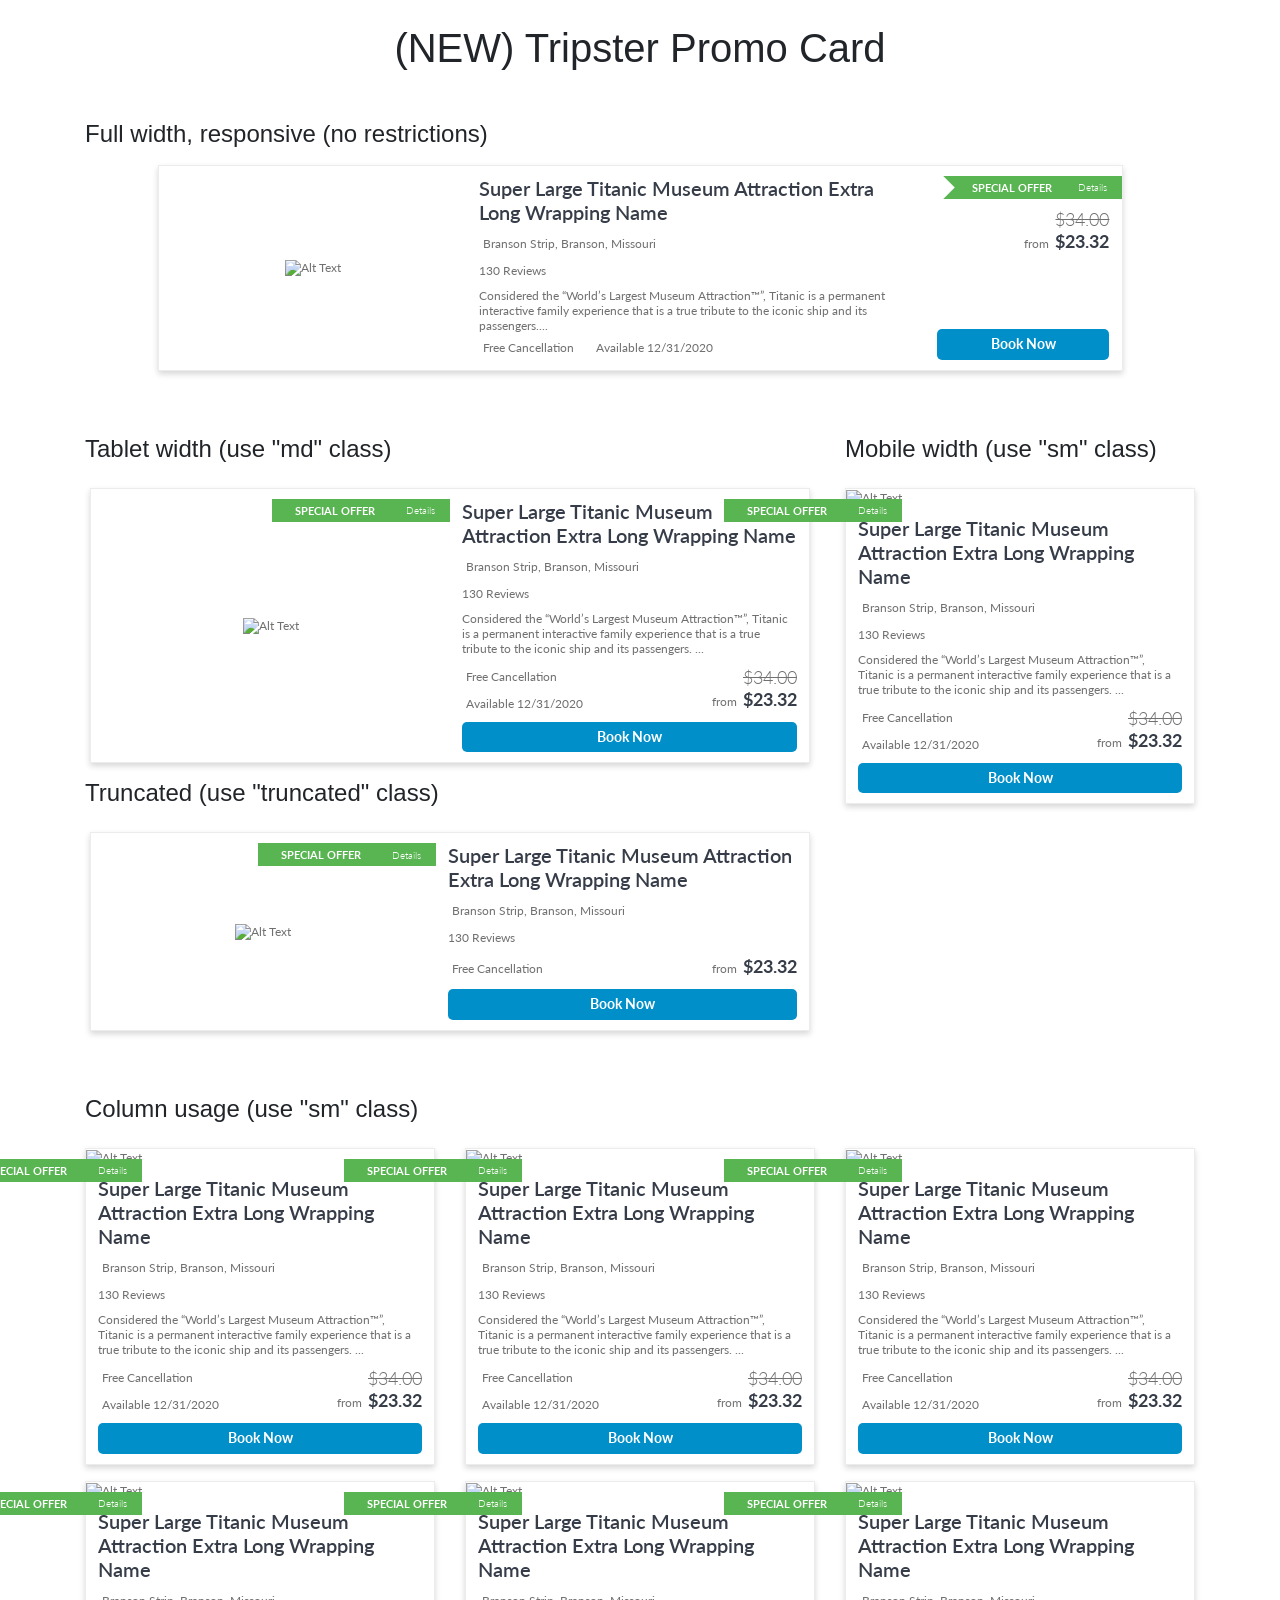
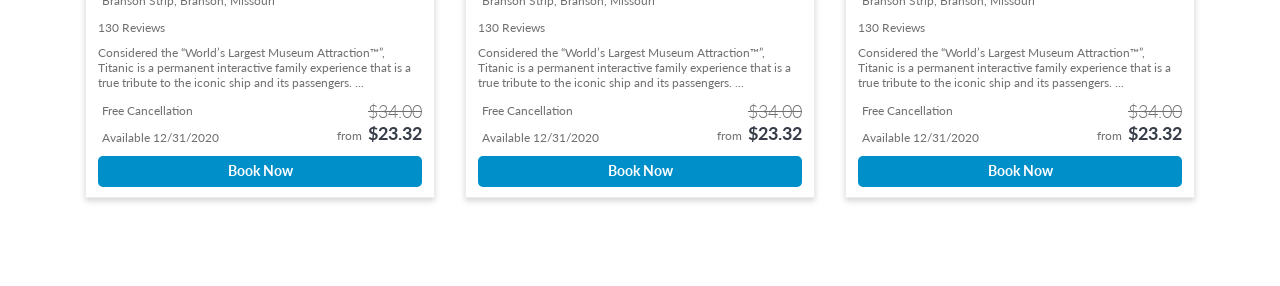
==== commit ed73a166: "description character limit + minor css edits" ====
--- a/index.html
+++ b/index.html
@@ -68,7 +68,7 @@
                   </div>
 
                   <div class="description">
-                    Considered the “World’s Largest Museum Attraction™”, Titanic is a permanent interactive family experience that is a true tribute to the iconic ship and its passengers.
+                    Considered the “World’s Largest Museum Attraction™”, Titanic is a permanent interactive family experience that is a true tribute to the iconic ship and its passengers. Lorem ipsum dolor sit amet consectetur adipisicing elit. Tenetur autem ex placeat, aliquid aliquam id illum iusto vel. Nam accusantium, a enim ab architecto labore. Sapiente nesciunt fuga, dignissimos sunt. Lorem ipsum dolor, sit amet consectetur adipisicing, elit. Quidem soluta sequi tenetur error et id harum asperiores tempora necessitatibus vel. Ad dolores itaque iusto qui alias, temporibus omnis, culpa nobis.
                   </div>
 
                   <div class="policy lg-only">
@@ -1044,5 +1044,14 @@
     </div>
     <!-- /.container -->
 
+    <script
+      src="https://code.jquery.com/jquery-3.5.1.min.js"
+      integrity="sha256-9/aliU8dGd2tb6OSsuzixeV4y/faTqgFtohetphbbj0="
+      crossorigin="anonymous">
+    </script>
+
+    <script src="js/character_limit.js"></script>
+
+
   </body>
 </html>
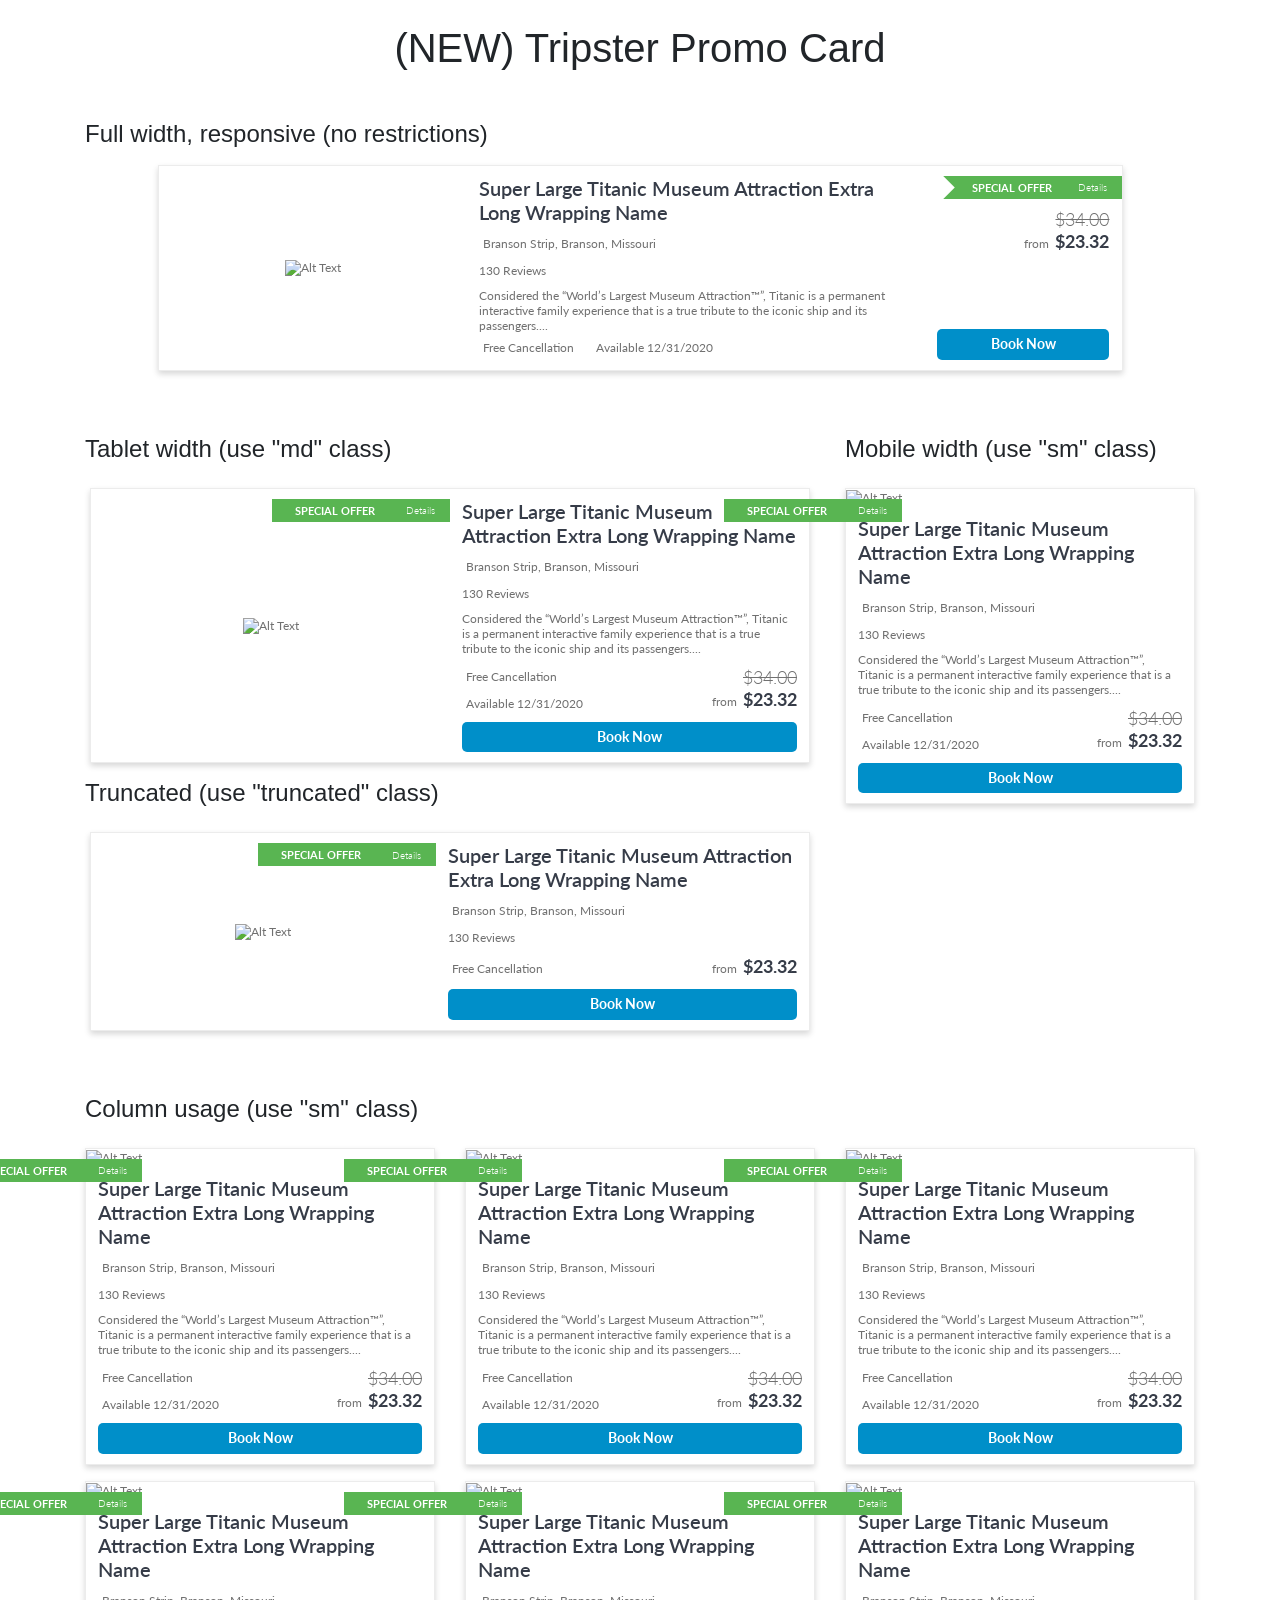
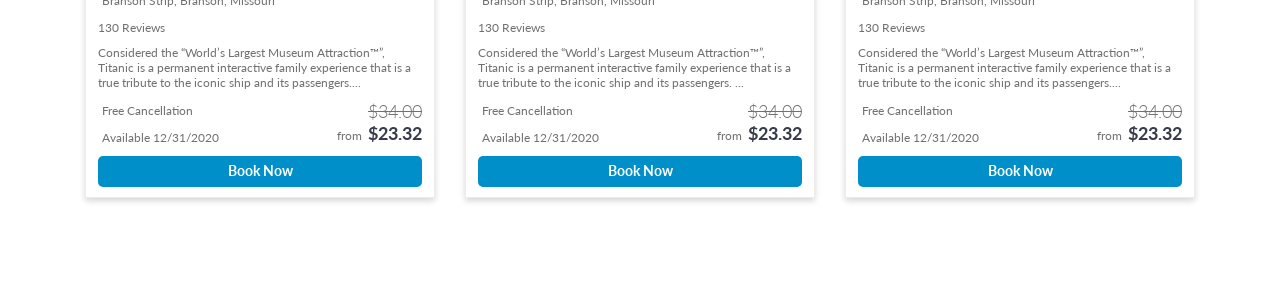
==== commit ac822a23: "long texts" ====
--- a/index.html
+++ b/index.html
@@ -173,7 +173,7 @@
                   </div>
 
                   <div class="description">
-                    Considered the “World’s Largest Museum Attraction™”, Titanic is a permanent interactive family experience that is a true tribute to the iconic ship and its passengers.
+                    Considered the “World’s Largest Museum Attraction™”, Titanic is a permanent interactive family experience that is a true tribute to the iconic ship and its passengers. Lorem ipsum dolor sit amet consectetur adipisicing elit. Hic itaque, omnis suscipit eaque non voluptate atque quibusdam assumenda laborum quisquam rerum fugit animi nihil id amet ducimus repellat dolorem ipsum?
                   </div>
 
                   <div class="policy lg-only">
@@ -272,7 +272,7 @@
                   </div>
 
                   <div class="description">
-                    Considered the “World’s Largest Museum Attraction™”, Titanic is a permanent interactive family experience that is a true tribute to the iconic ship and its passengers.
+                    Considered the “World’s Largest Museum Attraction™”, Titanic is a permanent interactive family experience that is a true tribute to the iconic ship and its passengers. Lorem, ipsum dolor sit amet consectetur adipisicing elit. Dolore dolorem accusamus totam cupiditate nemo aliquid expedita vel, debitis accusantium placeat sapiente quibusdam inventore. Dolor minima ex iure, ab laudantium saepe.
                   </div>
 
                   <div class="policy lg-only">
@@ -373,7 +373,7 @@
                   </div>
 
                   <div class="description">
-                    Considered the “World’s Largest Museum Attraction™”, Titanic is a permanent interactive family experience that is a true tribute to the iconic ship and its passengers.
+                    Considered the “World’s Largest Museum Attraction™”, Titanic is a permanent interactive family experience that is a true tribute to the iconic ship and its passengers. Lorem, ipsum dolor sit amet consectetur, adipisicing elit. Quos voluptatem, quia culpa architecto, qui, quisquam consequuntur nesciunt similique fugiat repellendus veniam. Sapiente ut fuga magni quibusdam accusamus voluptates nisi est?
                   </div>
 
                   <div class="policy lg-only">
@@ -478,7 +478,7 @@
                   </div>
 
                   <div class="description">
-                    Considered the “World’s Largest Museum Attraction™”, Titanic is a permanent interactive family experience that is a true tribute to the iconic ship and its passengers.
+                    Considered the “World’s Largest Museum Attraction™”, Titanic is a permanent interactive family experience that is a true tribute to the iconic ship and its passengers. Lorem, ipsum dolor sit amet, consectetur adipisicing elit. Adipisci possimus nesciunt labore in similique nostrum doloremque, deserunt consequatur consectetur porro cum vel autem. Iure, debitis illum reiciendis optio quod laborum.
                   </div>
 
                   <div class="policy lg-only">
@@ -578,7 +578,7 @@
                   </div>
 
                   <div class="description">
-                    Considered the “World’s Largest Museum Attraction™”, Titanic is a permanent interactive family experience that is a true tribute to the iconic ship and its passengers.
+                    Considered the “World’s Largest Museum Attraction™”, Titanic is a permanent interactive family experience that is a true tribute to the iconic ship and its passengers. Lorem ipsum dolor, sit, amet consectetur adipisicing elit. In minima officiis neque dolore aut, numquam totam architecto officia aperiam. Nisi voluptatibus, quis distinctio nihil provident saepe aperiam, cupiditate exercitationem aut.
                   </div>
 
                   <div class="policy lg-only">
@@ -678,7 +678,7 @@
                   </div>
 
                   <div class="description">
-                    Considered the “World’s Largest Museum Attraction™”, Titanic is a permanent interactive family experience that is a true tribute to the iconic ship and its passengers.
+                    Considered the “World’s Largest Museum Attraction™”, Titanic is a permanent interactive family experience that is a true tribute to the iconic ship and its passengers. Lorem ipsum dolor, sit amet, consectetur adipisicing elit. Nam iure, possimus quasi velit doloremque sed, praesentium autem corporis dolorum recusandae aut asperiores esse id, reiciendis qui perspiciatis obcaecati itaque eligendi?
                   </div>
 
                   <div class="policy lg-only">
@@ -778,7 +778,7 @@
                   </div>
 
                   <div class="description">
-                    Considered the “World’s Largest Museum Attraction™”, Titanic is a permanent interactive family experience that is a true tribute to the iconic ship and its passengers.
+                    Considered the “World’s Largest Museum Attraction™”, Titanic is a permanent interactive family experience that is a true tribute to the iconic ship and its passengers. Lorem ipsum dolor sit amet consectetur adipisicing elit. Fugiat cum vitae, repudiandae omnis enim! Perferendis in hic quos omnis excepturi magnam quasi officiis error obcaecati minus ut architecto facere, quam.
                   </div>
 
                   <div class="policy lg-only">
@@ -978,7 +978,7 @@
                   </div>
 
                   <div class="description">
-                    Considered the “World’s Largest Museum Attraction™”, Titanic is a permanent interactive family experience that is a true tribute to the iconic ship and its passengers.
+                    Considered the “World’s Largest Museum Attraction™”, Titanic is a permanent interactive family experience that is a true tribute to the iconic ship and its passengers. Lorem ipsum dolor sit amet consectetur adipisicing elit. Aspernatur veniam ex totam tempore ea labore omnis perferendis, nulla animi nemo natus nihil mollitia eligendi iure accusamus, nesciunt molestiae quo? Libero.
                   </div>
 
                   <div class="policy lg-only">
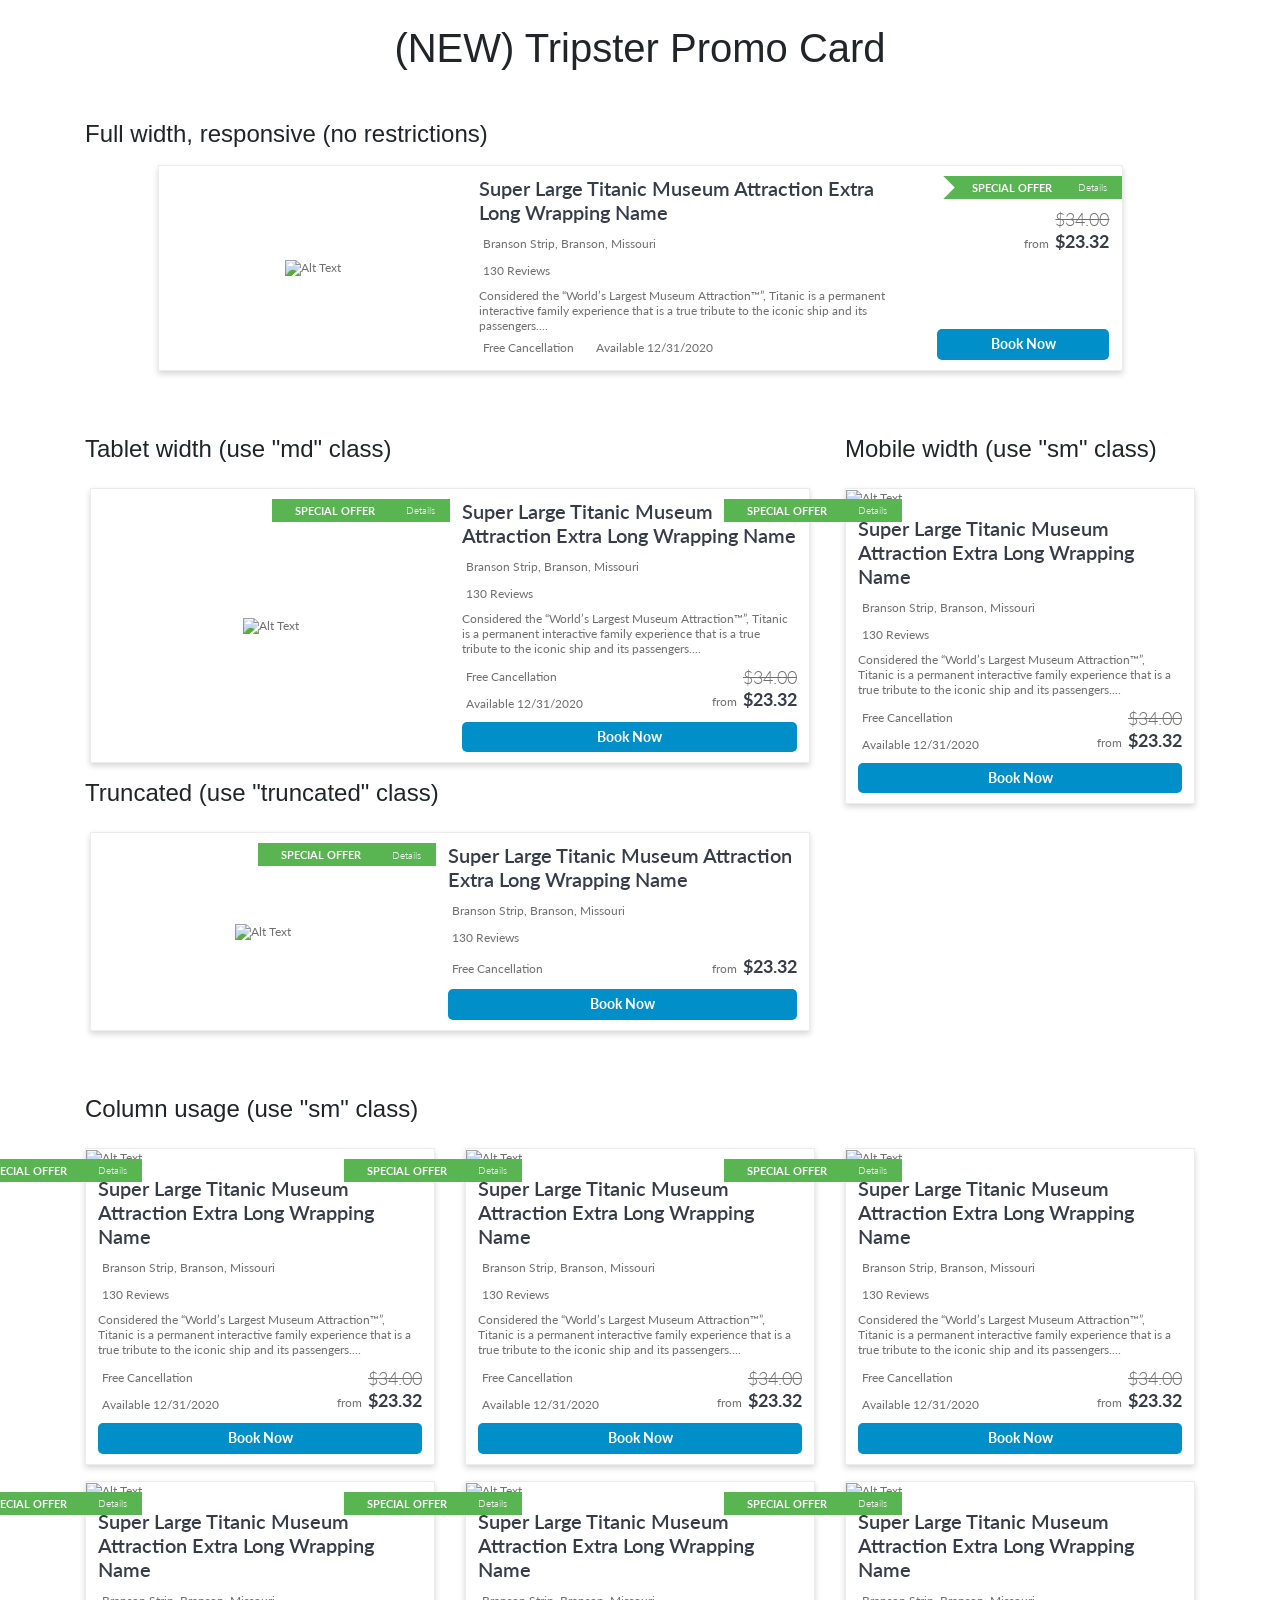
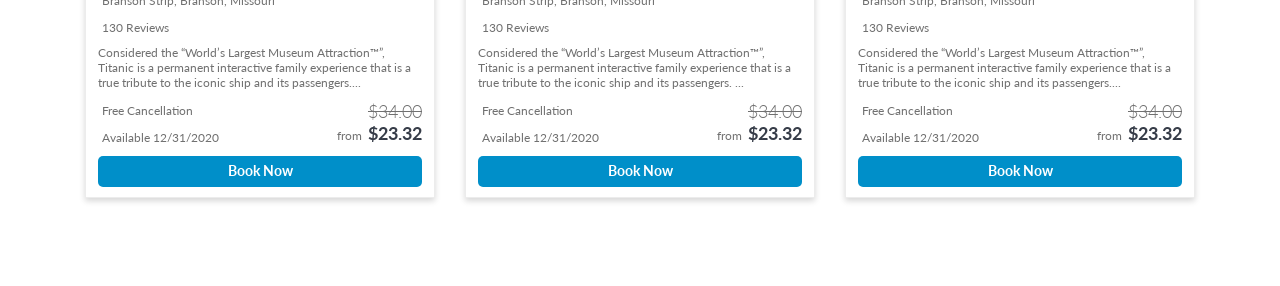
==== commit c25cded0: "ml/mr-sm class name change" ====
--- a/index.html
+++ b/index.html
@@ -38,7 +38,7 @@
                 <div class="img-wrapper">
                   <img src="https://content.tripster.com/media/product/gallery/539/Titanic___World_s_Largest_Museum_Attraction_(002).jpg" class="img-fluid" alt="Alt Text">
                   <div class="offer-tab">
-                    <i class="fas fa-star mr"></i> SPECIAL OFFER <a href="" class="small">Details</a>
+                    <i class="fas fa-star mr-sm"></i> SPECIAL OFFER <a href="" class="small">Details</a>
                     <div class="indent lg-only"></div>
                   </div>
                 </div>
@@ -54,7 +54,7 @@
                   </h2>
 
                   <div class="location mb">
-                    <i class="fas fa-map-marker-alt gray mr"></i>
+                    <i class="fas fa-map-marker-alt gray mr-sm"></i>
                     Branson Strip, Branson, Missouri
                   </div>
 
@@ -73,11 +73,11 @@
 
                   <div class="policy lg-only">
                     <span class="cancellation mb">
-                      <i class="fas fa-shield-check gray mr"></i>
+                      <i class="fas fa-shield-check gray mr-sm"></i>
                       Free Cancellation
                     </span>
                     <span class="availability mb">
-                      <i class="fas fa-calendar-alt gray mr"></i>
+                      <i class="fas fa-calendar-alt gray mr-sm"></i>
                       Available 12/31/2020
                     </span>
                   </div>
@@ -89,11 +89,11 @@
 
                   <div class="policy d-lg-none">
                     <span class="cancellation d-block mb">
-                      <i class="fas fa-shield-check gray mr"></i>
+                      <i class="fas fa-shield-check gray mr-sm"></i>
                       Free Cancellation
                     </span>
                     <span class="availability d-block mb">
-                      <i class="fas fa-calendar-alt gray mr"></i>
+                      <i class="fas fa-calendar-alt gray mr-sm"></i>
                       Available 12/31/2020
                     </span>
                   </div>
@@ -143,7 +143,7 @@
                 <div class="img-wrapper">
                   <img src="https://content.tripster.com/media/product/gallery/539/Titanic___World_s_Largest_Museum_Attraction_(002).jpg" class="img-fluid" alt="Alt Text">
                   <div class="offer-tab">
-                    <i class="fas fa-star mr"></i> SPECIAL OFFER <a href="" class="small">Details</a>
+                    <i class="fas fa-star mr-sm"></i> SPECIAL OFFER <a href="" class="small">Details</a>
                     <div class="indent lg-only"></div>
                   </div>
                 </div>
@@ -159,7 +159,7 @@
                   </h2>
 
                   <div class="location mb">
-                    <i class="fas fa-map-marker-alt gray mr"></i>
+                    <i class="fas fa-map-marker-alt gray mr-sm"></i>
                     Branson Strip, Branson, Missouri
                   </div>
 
@@ -178,11 +178,11 @@
 
                   <div class="policy lg-only">
                     <span class="cancellation mb">
-                      <i class="fas fa-shield-check gray mr"></i>
+                      <i class="fas fa-shield-check gray mr-sm"></i>
                       Free Cancellation
                     </span>
                     <span class="availability mb">
-                      <i class="fas fa-calendar-alt gray mr"></i>
+                      <i class="fas fa-calendar-alt gray mr-sm"></i>
                       Available 12/31/2020
                     </span>
                   </div>
@@ -194,11 +194,11 @@
 
                   <div class="policy d-lg-none">
                     <span class="cancellation d-block mb">
-                      <i class="fas fa-shield-check gray mr"></i>
+                      <i class="fas fa-shield-check gray mr-sm"></i>
                       Free Cancellation
                     </span>
                     <span class="availability d-block mb">
-                      <i class="fas fa-calendar-alt gray mr"></i>
+                      <i class="fas fa-calendar-alt gray mr-sm"></i>
                       Available 12/31/2020
                     </span>
                   </div>
@@ -242,7 +242,7 @@
                 <div class="img-wrapper">
                   <img src="https://content.tripster.com/media/product/gallery/539/Titanic___World_s_Largest_Museum_Attraction_(002).jpg" class="img-fluid" alt="Alt Text">
                   <div class="offer-tab">
-                    <i class="fas fa-star mr"></i> SPECIAL OFFER <a href="" class="small">Details</a>
+                    <i class="fas fa-star mr-sm"></i> SPECIAL OFFER <a href="" class="small">Details</a>
                     <div class="indent lg-only"></div>
                   </div>
                 </div>
@@ -258,7 +258,7 @@
                   </h2>
 
                   <div class="location mb">
-                    <i class="fas fa-map-marker-alt gray mr"></i>
+                    <i class="fas fa-map-marker-alt gray mr-sm"></i>
                     Branson Strip, Branson, Missouri
                   </div>
 
@@ -277,11 +277,11 @@
 
                   <div class="policy lg-only">
                     <span class="cancellation mb">
-                      <i class="fas fa-shield-check gray mr"></i>
+                      <i class="fas fa-shield-check gray mr-sm"></i>
                       Free Cancellation
                     </span>
                     <span class="availability mb">
-                      <i class="fas fa-calendar-alt gray mr"></i>
+                      <i class="fas fa-calendar-alt gray mr-sm"></i>
                       Available 12/31/2020
                     </span>
                   </div>
@@ -293,11 +293,11 @@
 
                   <div class="policy d-lg-none">
                     <span class="cancellation d-block mb">
-                      <i class="fas fa-shield-check gray mr"></i>
+                      <i class="fas fa-shield-check gray mr-sm"></i>
                       Free Cancellation
                     </span>
                     <span class="availability d-block mb">
-                      <i class="fas fa-calendar-alt gray mr"></i>
+                      <i class="fas fa-calendar-alt gray mr-sm"></i>
                       Available 12/31/2020
                     </span>
                   </div>
@@ -343,7 +343,7 @@
                 <div class="img-wrapper">
                   <img src="https://content.tripster.com/media/product/gallery/539/Titanic___World_s_Largest_Museum_Attraction_(002).jpg" class="img-fluid" alt="Alt Text">
                   <div class="offer-tab">
-                    <i class="fas fa-star mr"></i> SPECIAL OFFER <a href="" class="small">Details</a>
+                    <i class="fas fa-star mr-sm"></i> SPECIAL OFFER <a href="" class="small">Details</a>
                     <div class="indent lg-only"></div>
                   </div>
                 </div>
@@ -359,7 +359,7 @@
                   </h2>
 
                   <div class="location mb">
-                    <i class="fas fa-map-marker-alt gray mr"></i>
+                    <i class="fas fa-map-marker-alt gray mr-sm"></i>
                     Branson Strip, Branson, Missouri
                   </div>
 
@@ -378,11 +378,11 @@
 
                   <div class="policy lg-only">
                     <span class="cancellation mb">
-                      <i class="fas fa-shield-check gray mr"></i>
+                      <i class="fas fa-shield-check gray mr-sm"></i>
                       Free Cancellation
                     </span>
                     <span class="availability mb">
-                      <i class="fas fa-calendar-alt gray mr"></i>
+                      <i class="fas fa-calendar-alt gray mr-sm"></i>
                       Available 12/31/2020
                     </span>
                   </div>
@@ -394,11 +394,11 @@
 
                   <div class="policy d-lg-none">
                     <span class="cancellation d-block mb">
-                      <i class="fas fa-shield-check gray mr"></i>
+                      <i class="fas fa-shield-check gray mr-sm"></i>
                       Free Cancellation
                     </span>
                     <span class="availability d-block mb">
-                      <i class="fas fa-calendar-alt gray mr"></i>
+                      <i class="fas fa-calendar-alt gray mr-sm"></i>
                       Available 12/31/2020
                     </span>
                   </div>
@@ -448,7 +448,7 @@
                 <div class="img-wrapper">
                   <img src="https://content.tripster.com/media/product/gallery/539/Titanic___World_s_Largest_Museum_Attraction_(002).jpg" class="img-fluid" alt="Alt Text">
                   <div class="offer-tab">
-                    <i class="fas fa-star mr"></i> SPECIAL OFFER <a href="" class="small">Details</a>
+                    <i class="fas fa-star mr-sm"></i> SPECIAL OFFER <a href="" class="small">Details</a>
                     <div class="indent lg-only"></div>
                   </div>
                 </div>
@@ -464,7 +464,7 @@
                   </h2>
 
                   <div class="location mb">
-                    <i class="fas fa-map-marker-alt gray mr"></i>
+                    <i class="fas fa-map-marker-alt gray mr-sm"></i>
                     Branson Strip, Branson, Missouri
                   </div>
 
@@ -483,11 +483,11 @@
 
                   <div class="policy lg-only">
                     <span class="cancellation mb">
-                      <i class="fas fa-shield-check gray mr"></i>
+                      <i class="fas fa-shield-check gray mr-sm"></i>
                       Free Cancellation
                     </span>
                     <span class="availability mb">
-                      <i class="fas fa-calendar-alt gray mr"></i>
+                      <i class="fas fa-calendar-alt gray mr-sm"></i>
                       Available 12/31/2020
                     </span>
                   </div>
@@ -499,11 +499,11 @@
 
                   <div class="policy d-lg-none">
                     <span class="cancellation d-block mb">
-                      <i class="fas fa-shield-check gray mr"></i>
+                      <i class="fas fa-shield-check gray mr-sm"></i>
                       Free Cancellation
                     </span>
                     <span class="availability d-block mb">
-                      <i class="fas fa-calendar-alt gray mr"></i>
+                      <i class="fas fa-calendar-alt gray mr-sm"></i>
                       Available 12/31/2020
                     </span>
                   </div>
@@ -548,7 +548,7 @@
                 <div class="img-wrapper">
                   <img src="https://content.tripster.com/media/product/gallery/539/Titanic___World_s_Largest_Museum_Attraction_(002).jpg" class="img-fluid" alt="Alt Text">
                   <div class="offer-tab">
-                    <i class="fas fa-star mr"></i> SPECIAL OFFER <a href="" class="small">Details</a>
+                    <i class="fas fa-star mr-sm"></i> SPECIAL OFFER <a href="" class="small">Details</a>
                     <div class="indent lg-only"></div>
                   </div>
                 </div>
@@ -564,7 +564,7 @@
                   </h2>
 
                   <div class="location mb">
-                    <i class="fas fa-map-marker-alt gray mr"></i>
+                    <i class="fas fa-map-marker-alt gray mr-sm"></i>
                     Branson Strip, Branson, Missouri
                   </div>
 
@@ -583,11 +583,11 @@
 
                   <div class="policy lg-only">
                     <span class="cancellation mb">
-                      <i class="fas fa-shield-check gray mr"></i>
+                      <i class="fas fa-shield-check gray mr-sm"></i>
                       Free Cancellation
                     </span>
                     <span class="availability mb">
-                      <i class="fas fa-calendar-alt gray mr"></i>
+                      <i class="fas fa-calendar-alt gray mr-sm"></i>
                       Available 12/31/2020
                     </span>
                   </div>
@@ -599,11 +599,11 @@
 
                   <div class="policy d-lg-none">
                     <span class="cancellation d-block mb">
-                      <i class="fas fa-shield-check gray mr"></i>
+                      <i class="fas fa-shield-check gray mr-sm"></i>
                       Free Cancellation
                     </span>
                     <span class="availability d-block mb">
-                      <i class="fas fa-calendar-alt gray mr"></i>
+                      <i class="fas fa-calendar-alt gray mr-sm"></i>
                       Available 12/31/2020
                     </span>
                   </div>
@@ -648,7 +648,7 @@
                 <div class="img-wrapper">
                   <img src="https://content.tripster.com/media/product/gallery/539/Titanic___World_s_Largest_Museum_Attraction_(002).jpg" class="img-fluid" alt="Alt Text">
                   <div class="offer-tab">
-                    <i class="fas fa-star mr"></i> SPECIAL OFFER <a href="" class="small">Details</a>
+                    <i class="fas fa-star mr-sm"></i> SPECIAL OFFER <a href="" class="small">Details</a>
                     <div class="indent lg-only"></div>
                   </div>
                 </div>
@@ -664,7 +664,7 @@
                   </h2>
 
                   <div class="location mb">
-                    <i class="fas fa-map-marker-alt gray mr"></i>
+                    <i class="fas fa-map-marker-alt gray mr-sm"></i>
                     Branson Strip, Branson, Missouri
                   </div>
 
@@ -683,11 +683,11 @@
 
                   <div class="policy lg-only">
                     <span class="cancellation mb">
-                      <i class="fas fa-shield-check gray mr"></i>
+                      <i class="fas fa-shield-check gray mr-sm"></i>
                       Free Cancellation
                     </span>
                     <span class="availability mb">
-                      <i class="fas fa-calendar-alt gray mr"></i>
+                      <i class="fas fa-calendar-alt gray mr-sm"></i>
                       Available 12/31/2020
                     </span>
                   </div>
@@ -699,11 +699,11 @@
 
                   <div class="policy d-lg-none">
                     <span class="cancellation d-block mb">
-                      <i class="fas fa-shield-check gray mr"></i>
+                      <i class="fas fa-shield-check gray mr-sm"></i>
                       Free Cancellation
                     </span>
                     <span class="availability d-block mb">
-                      <i class="fas fa-calendar-alt gray mr"></i>
+                      <i class="fas fa-calendar-alt gray mr-sm"></i>
                       Available 12/31/2020
                     </span>
                   </div>
@@ -748,7 +748,7 @@
                 <div class="img-wrapper">
                   <img src="https://content.tripster.com/media/product/gallery/539/Titanic___World_s_Largest_Museum_Attraction_(002).jpg" class="img-fluid" alt="Alt Text">
                   <div class="offer-tab">
-                    <i class="fas fa-star mr"></i> SPECIAL OFFER <a href="" class="small">Details</a>
+                    <i class="fas fa-star mr-sm"></i> SPECIAL OFFER <a href="" class="small">Details</a>
                     <div class="indent lg-only"></div>
                   </div>
                 </div>
@@ -764,7 +764,7 @@
                   </h2>
 
                   <div class="location mb">
-                    <i class="fas fa-map-marker-alt gray mr"></i>
+                    <i class="fas fa-map-marker-alt gray mr-sm"></i>
                     Branson Strip, Branson, Missouri
                   </div>
 
@@ -783,11 +783,11 @@
 
                   <div class="policy lg-only">
                     <span class="cancellation mb">
-                      <i class="fas fa-shield-check gray mr"></i>
+                      <i class="fas fa-shield-check gray mr-sm"></i>
                       Free Cancellation
                     </span>
                     <span class="availability mb">
-                      <i class="fas fa-calendar-alt gray mr"></i>
+                      <i class="fas fa-calendar-alt gray mr-sm"></i>
                       Available 12/31/2020
                     </span>
                   </div>
@@ -799,11 +799,11 @@
 
                   <div class="policy d-lg-none">
                     <span class="cancellation d-block mb">
-                      <i class="fas fa-shield-check gray mr"></i>
+                      <i class="fas fa-shield-check gray mr-sm"></i>
                       Free Cancellation
                     </span>
                     <span class="availability d-block mb">
-                      <i class="fas fa-calendar-alt gray mr"></i>
+                      <i class="fas fa-calendar-alt gray mr-sm"></i>
                       Available 12/31/2020
                     </span>
                   </div>
@@ -848,7 +848,7 @@
                 <div class="img-wrapper">
                   <img src="https://content.tripster.com/media/product/gallery/539/Titanic___World_s_Largest_Museum_Attraction_(002).jpg" class="img-fluid" alt="Alt Text">
                   <div class="offer-tab">
-                    <i class="fas fa-star mr"></i> SPECIAL OFFER <a href="" class="small">Details</a>
+                    <i class="fas fa-star mr-sm"></i> SPECIAL OFFER <a href="" class="small">Details</a>
                     <div class="indent lg-only"></div>
                   </div>
                 </div>
@@ -864,7 +864,7 @@
                   </h2>
 
                   <div class="location mb">
-                    <i class="fas fa-map-marker-alt gray mr"></i>
+                    <i class="fas fa-map-marker-alt gray mr-sm"></i>
                     Branson Strip, Branson, Missouri
                   </div>
 
@@ -883,11 +883,11 @@
 
                   <div class="policy lg-only">
                     <span class="cancellation mb">
-                      <i class="fas fa-shield-check gray mr"></i>
+                      <i class="fas fa-shield-check gray mr-sm"></i>
                       Free Cancellation
                     </span>
                     <span class="availability mb">
-                      <i class="fas fa-calendar-alt gray mr"></i>
+                      <i class="fas fa-calendar-alt gray mr-sm"></i>
                       Available 12/31/2020
                     </span>
                   </div>
@@ -899,11 +899,11 @@
 
                   <div class="policy d-lg-none">
                     <span class="cancellation d-block mb">
-                      <i class="fas fa-shield-check gray mr"></i>
+                      <i class="fas fa-shield-check gray mr-sm"></i>
                       Free Cancellation
                     </span>
                     <span class="availability d-block mb">
-                      <i class="fas fa-calendar-alt gray mr"></i>
+                      <i class="fas fa-calendar-alt gray mr-sm"></i>
                       Available 12/31/2020
                     </span>
                   </div>
@@ -948,7 +948,7 @@
                 <div class="img-wrapper">
                   <img src="https://content.tripster.com/media/product/gallery/539/Titanic___World_s_Largest_Museum_Attraction_(002).jpg" class="img-fluid" alt="Alt Text">
                   <div class="offer-tab">
-                    <i class="fas fa-star mr"></i> SPECIAL OFFER <a href="" class="small">Details</a>
+                    <i class="fas fa-star mr-sm"></i> SPECIAL OFFER <a href="" class="small">Details</a>
                     <div class="indent lg-only"></div>
                   </div>
                 </div>
@@ -964,7 +964,7 @@
                   </h2>
 
                   <div class="location mb">
-                    <i class="fas fa-map-marker-alt gray mr"></i>
+                    <i class="fas fa-map-marker-alt gray mr-sm"></i>
                     Branson Strip, Branson, Missouri
                   </div>
 
@@ -983,11 +983,11 @@
 
                   <div class="policy lg-only">
                     <span class="cancellation mb">
-                      <i class="fas fa-shield-check gray mr"></i>
+                      <i class="fas fa-shield-check gray mr-sm"></i>
                       Free Cancellation
                     </span>
                     <span class="availability mb">
-                      <i class="fas fa-calendar-alt gray mr"></i>
+                      <i class="fas fa-calendar-alt gray mr-sm"></i>
                       Available 12/31/2020
                     </span>
                   </div>
@@ -999,11 +999,11 @@
 
                   <div class="policy d-lg-none">
                     <span class="cancellation d-block mb">
-                      <i class="fas fa-shield-check gray mr"></i>
+                      <i class="fas fa-shield-check gray mr-sm"></i>
                       Free Cancellation
                     </span>
                     <span class="availability d-block mb">
-                      <i class="fas fa-calendar-alt gray mr"></i>
+                      <i class="fas fa-calendar-alt gray mr-sm"></i>
                       Available 12/31/2020
                     </span>
                   </div>
